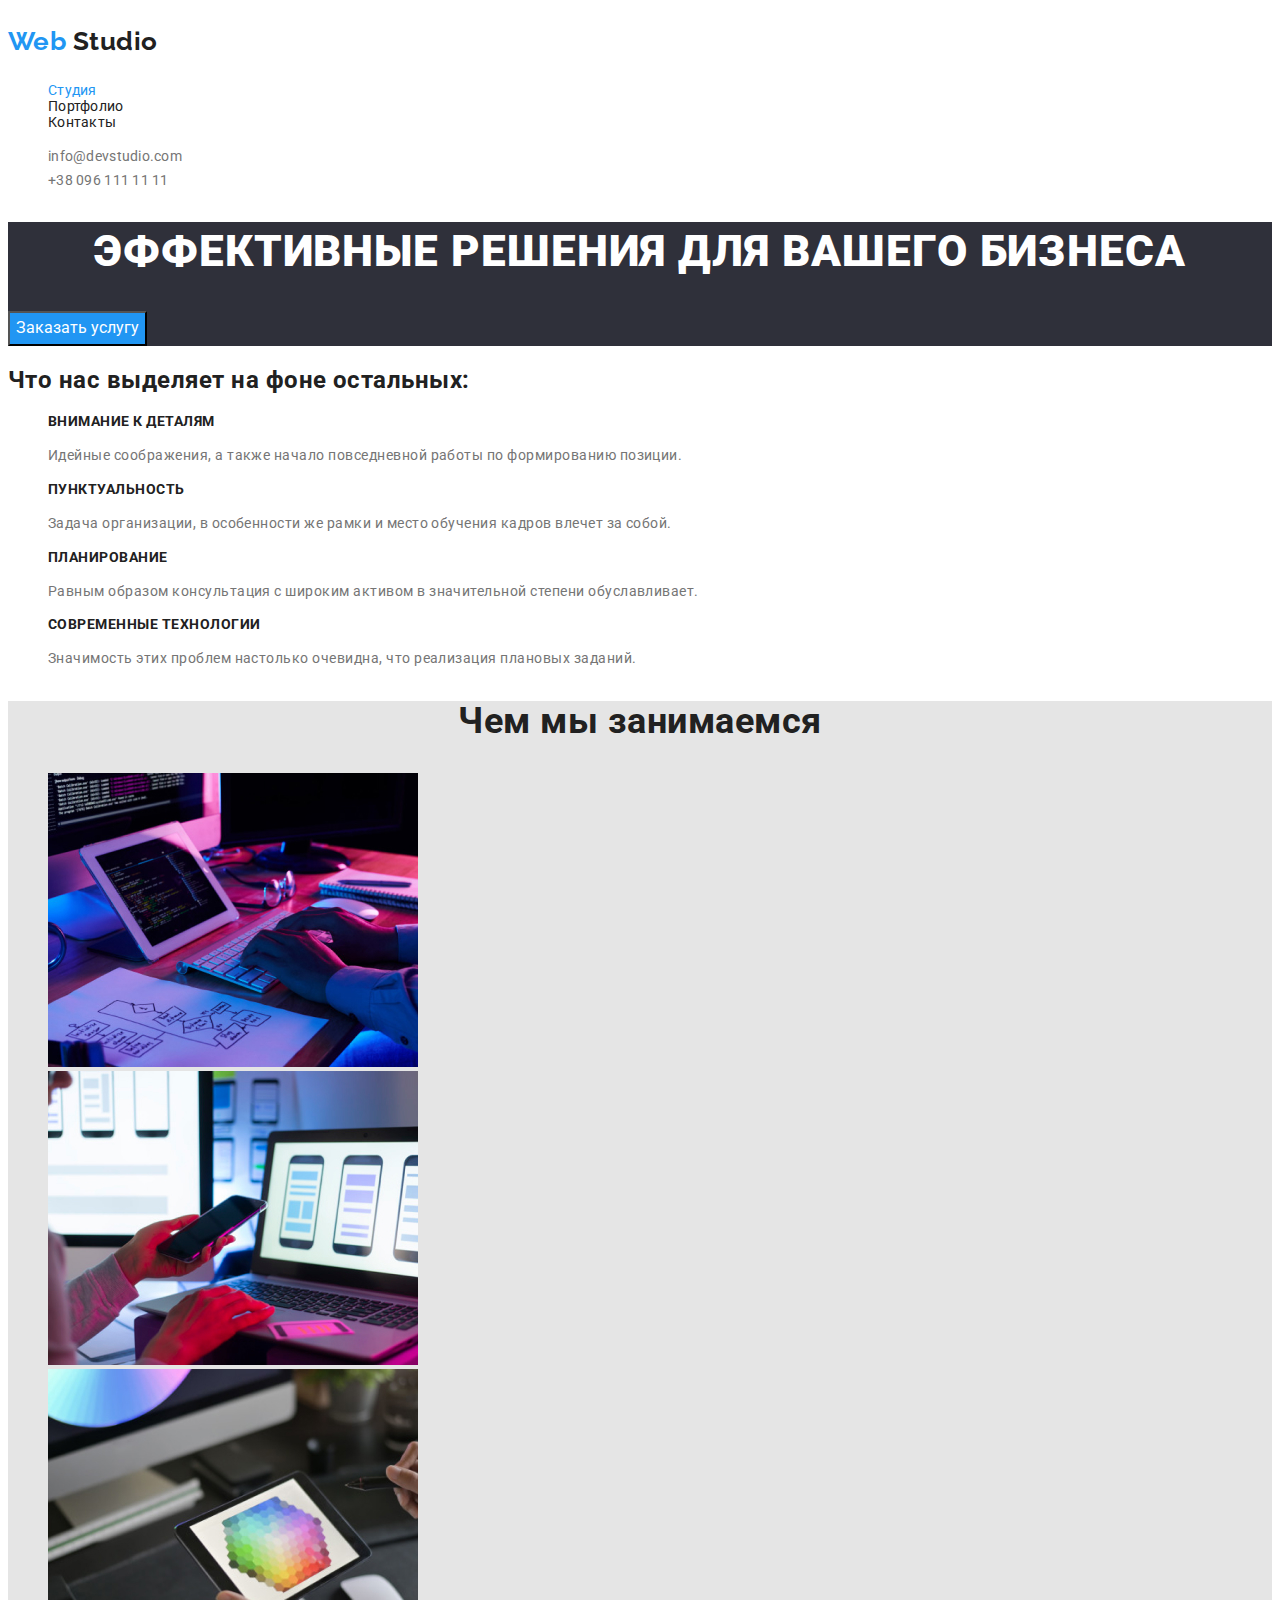
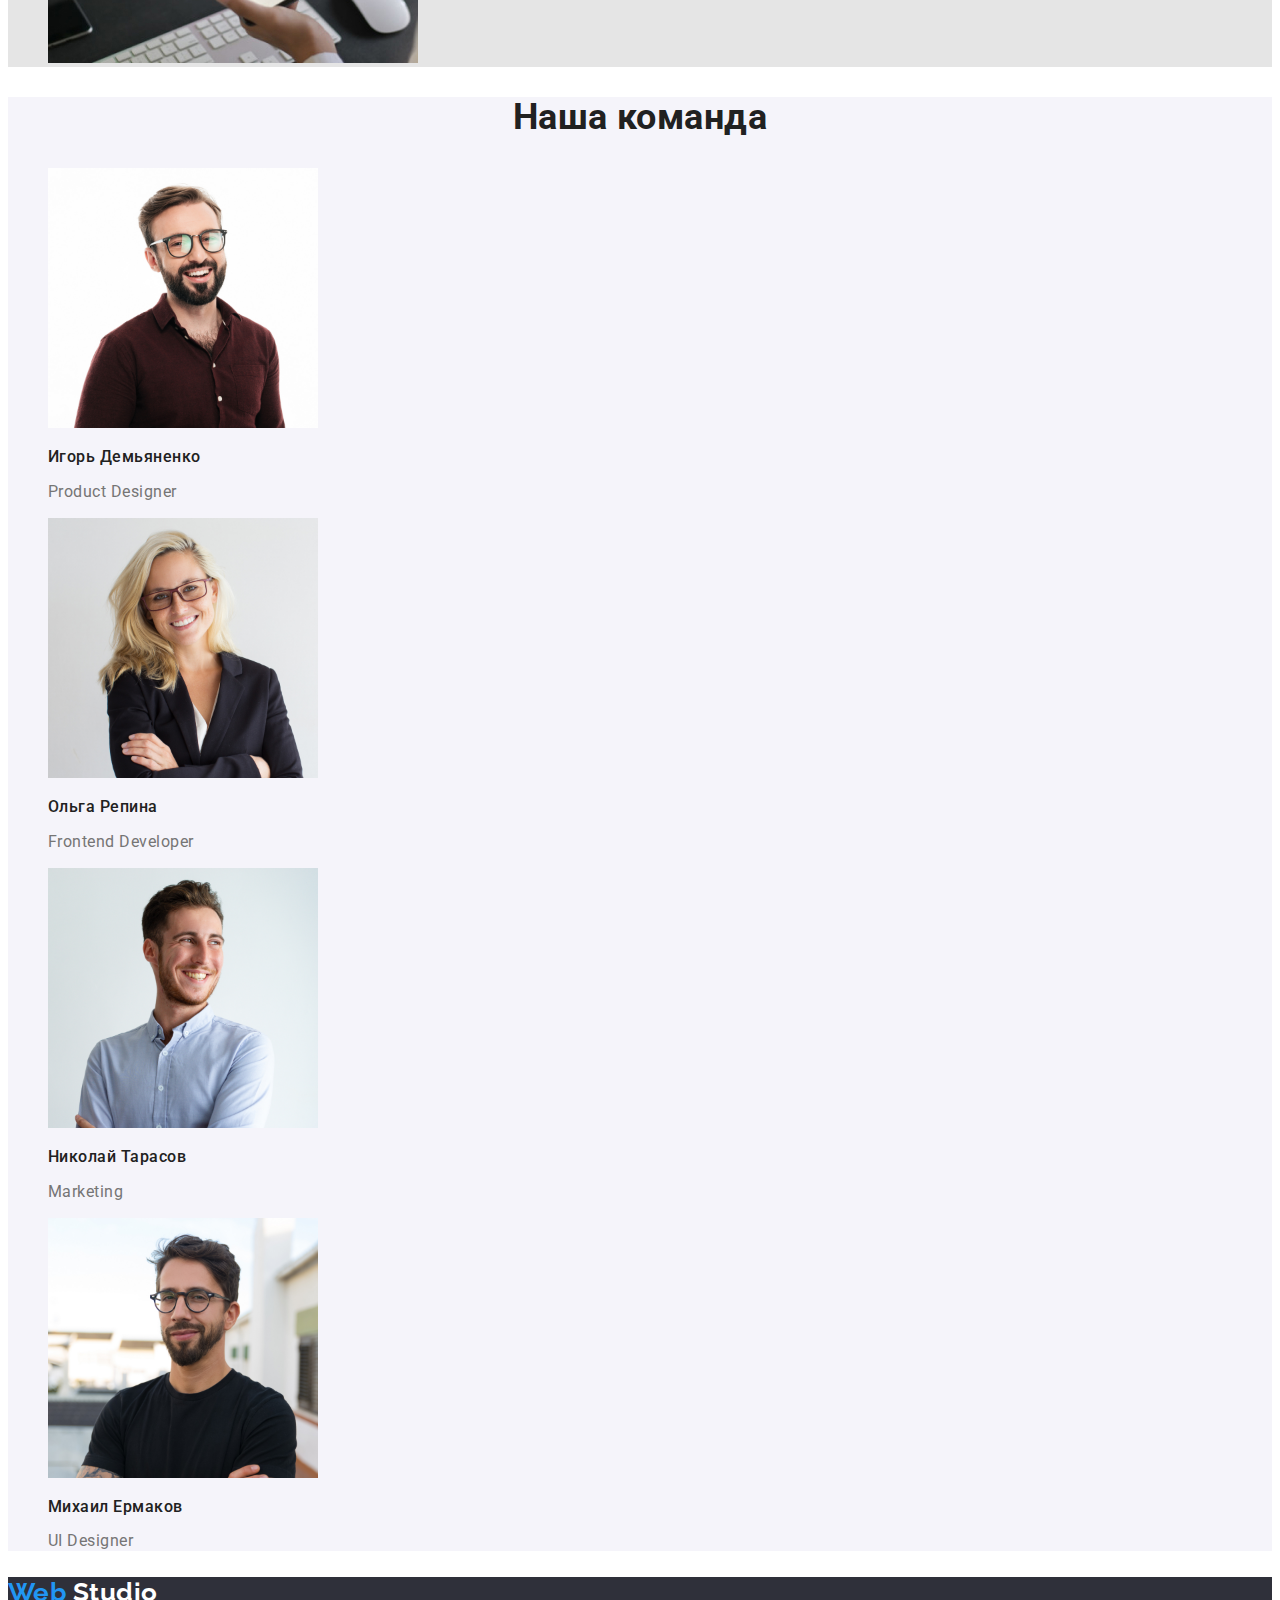
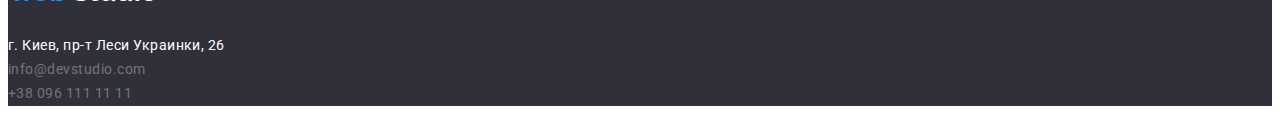
==== index.html @ eb917315 "added HW3" ====
<!DOCTYPE html>
<html lang="ru">

<head>
    <meta charset="UTF-8">
    <meta name="viewport" content="width=device-width, initial-scale=1.0">
    <title>Web-Studio</title>
    <link href="https://fonts.googleapis.com/css2?family=Raleway:wght@700&family=Roboto:wght@400;500;700;900&display=swap" rel="stylesheet">
    <link rel="stylesheet" href="https://cdnjs.cloudflare.com/ajax/libs/modern-normalize/1.0.0/modern-normalize.min.css" integrity="sha512-ISS7cAi1PEhQ8jnbJpJZMd29NlhNj4AWYyLOSp2CE/CsHxTCu+r+t0D2yoJudVrd0/8fTVPUVDzY5Tvli75u/g==" crossorigin="anonymous" />
    <link rel="stylesheet" href="./css/styles.css">
</head>

<body>
    <!--Шапка сайта-->

    <header>
        <nav class="site-nav">
            <a href="/" class="logo">
                <p><span class="blue">Web</span> Studio</p>
            </a>

            <ul class="list pages">
                <li><a href="/" class="link current">Студия</a></li>
                <li><a href="./portfolio.html" class="link">Портфолио</a></li>
                <li><a href="" class="link">Контакты</a></li>
            </ul>
        </nav>
        <ul class="list contacts contacts-head">
            <li>
                <a href="mailto:info@devstudio.com" class="contacts-now">info@devstudio.com</a>
            </li>

            <li>
                <a href="tel:+380961111111" class="contacts-now">+38 096 111 11 11</a>
            </li>
        </ul>

    </header>

    <main>
        <!--Герой-->
        <section class="hero">
            <h1 class="hero-title">Эффективные решения для вашего бизнеса</h1>
            <button type="button" class="hero-button">Заказать услугу</button>

        </section>

        <!--Отличительные особенности-->
        <section class="features">
            <h2 class="features-title">Что нас выделяет на фоне остальных:</h2>
            <ul class="list">
                <li>
                    <h3 class="features-subtitle">Внимание к деталям</h3>
                    <p class="features-description">Идейные соображения, а также начало повседневной работы по формированию позиции.</p>
                </li>

                <li>
                    <h3 class="features-subtitle">Пунктуальность</h3>
                    <p class="features-description">Задача организации, в особенности же рамки и место обучения кадров влечет за собой.</p>
                </li>

                <li>
                    <h3 class="features-subtitle">Планирование</h3>
                    <p class="features-description">Равным образом консультация с широким активом в значительной степени обуславливает.</p>
                </li>

                <li>
                    <h3 class="features-subtitle">Современные технологии</h3>
                    <p class="features-description">Значимость этих проблем настолько очевидна, что реализация плановых заданий.</p>
                </li>
            </ul>
        </section>

        <!-- Чем мы занимаемся -->
        <section class="specialisations">
            <h2 class="specialisations-title">Чем мы занимаемся</h2>
            <ul class="list">
                <li>
                    <img src="./images/specialisation1.jpg" width="370" alt="десктопные приложения">
                </li>

                <li>
                    <img src="./images/specialisation2.jpg" width="370" alt="мобильные приложения">
                </li>

                <li>
                    <img src="./images/specialisation3.jpg" width="370" alt="дизайнерские решения">
                </li>
            </ul>
        </section>

        <!--Наша команда-->
        <section class="team">
            <h2 class="team-title">Наша команда</h2>
            <ul class="list">
                <li>
                    <img src="./images/team1.jpg" width="270" alt="наш дизайнер">
                    <h3 class="team-name">Игорь Демьяненко</h3>
                    <p class="team-prof">Product Designer</p>
                </li>

                <li>
                    <img src="./images/team2.jpg" width="270" alt="наш фронтэнд девелопер">
                    <h3 class="team-name">Ольга Репина</h3>
                    <p class="team-prof">Frontend Developer</p>
                </li>

                <li>
                    <img src="./images/team3.jpg" width="270" alt="наш маркетолог">
                    <h3 class="team-name">Николай Тарасов</h3>
                    <p class="team-prof">Marketing</p>
                </li>

                <li>
                    <img src="./images/team4.jpg" width="270" alt="наш UI дизайнер">
                    <h3 class="team-name">Михаил Ермаков</h3>
                    <p class="team-prof">UI Designer</p>
                </li>
            </ul>
        </section>

    </main>
    <!--Подвал сайта-->
    <footer class="footer">
        <a href="/" class="logo">
            <p><span class="blue">Web</span> <span class="white">Studio</span></p>
        </a>
        <address class="contacts">
            <span class="contacts-address">г. Киев, пр-т Леси Украинки, 26</span><br>
            <a href="mailto:info@devstudio.com" class="contacts-email">info@devstudio.com</a> <br>
            <a href="tel:+380961111111" class="contacts-phone">+38 096 111 11 11</a>
        </address>

    </footer>

</body>

</html>
---- css/styles.css ----
:root {
    --primery-white-color: #ffffff;
    --background-hero: #2F303A;
    --background-team: #F5F4FA;
    --background-specialisations: #E5E5E5;
    --background-footer: #2F303A;
    --background-portfolio: #F5F4FA;
    --blue-color: #2196F3;
    --font-black: #212121;
    --font-grey: #757575;
    --font-white: #FFFFFF;
}

body {
    color: var(--font-black);
    background-color: var(--primery-white-color);
    font-family: Roboto, sans-serif;
    letter-spacing: 0.03em;
}


/* Стили для странички index.html */

.logo {
    color: var(--font-black);
    font-family: Raleway;
    font-weight: 700;
    font-size: 26px;
    line-height: 1.19;
    text-decoration: none;
}

.logo .blue {
    color: var(--blue-color);
}

.logo .white {
    color: var(--font-white);
}

.list {
    list-style: none;
}

.site-nav .link {
    color: var(--font-black);
    text-decoration: none;
}

.site-nav .link.current {
    color: var(--blue-color);
}

.site-nav .link:hover,
.site-nav .link:focus {
    color: var(--blue-color);
}

.pages,
.contacts-head {
    font-size: 14px;
    line-height: 1.14;
    letter-spacing: 0.02em;
}

.contacts .contacts-now {
    color: var(--font-grey);
    text-decoration: none;
}

.contacts .current {
    color: var(--blue-color);
}

.contacts .contacts-now:hover,
.contacts .contacts-now:focus {
    color: var(--blue-color);
}

.hero {
    background-color: var(--background-hero);
    letter-spacing: 0.06em;
}

.hero .hero-title {
    color: var(--font-white);
    font-weight: 900;
    font-size: 44px;
    line-height: 1.36;
    text-align: center;
    text-transform: uppercase;
}


/* ВЕРНУТЬСЯ К КНОПКЕ */

.hero .hero-button {
    color: var(--font-white);
    background-color: var(--blue-color);
    font-family: inherit;
    font-size: 16px;
    line-height: 1.8;
    display: flex;
    align-items: center;
    text-align: center;
    text-decoration: none;
}

.features .features-subtitle {
    color: var(--font-black);
    font-weight: 700;
    font-size: 14px;
    line-height: 1.14;
    text-transform: uppercase;
}

.features .features-description {
    color: var(--font-grey);
    font-weight: 400;
    font-size: 14px;
    line-height: 1.71;
}

.specialisations {
    background-color: var(--background-specialisations);
}

.specialisations .specialisations-title,
.team .team-title {
    color: var(--font-black);
    font-weight: 700;
    font-size: 36px;
    line-height: 1.16;
    text-align: center;
}

.team {
    background-color: var(--background-team);
}

.team .team-name {
    color: var(--font-black);
    font-weight: 500;
    font-size: 16px;
    line-height: 1.18;
}

.team .team-prof {
    color: var(--font-grey);
    font-weight: 400;
    font-size: 16px;
    line-height: 1.18;
}

.footer {
    background-color: var(--background-footer);
}

.contacts {
    font-weight: 400;
    font-size: 14px;
    line-height: 1.7;
    font-style: normal;
}

.contacts .contacts-address {
    color: var(--font-white);
}

.contacts .contacts-email,
.contacts .contacts-phone {
    color: var(--font-grey);
    text-decoration: none;
}


/* Стили для странички portfolio.html */

.buttons .buttons-link {
    color: var(--font-black);
    background-color: var(--background-portfolio);
    font-family: inherit;
}

.buttons .buttons-link:hover,
.buttons .buttons-link:focus {
    color: var(--font-white);
}

.buttons .buttons-link:hover,
.buttons .buttons-link:focus {
    background-color: var(--blue-color);
}

.works .works-subtitle {
    color: var(--font-black);
    font-weight: 700;
    font-size: 18px;
    line-height: 2;
    letter-spacing: 0.06em;
}

.works .works-type {
    color: var(--font-grey);
    font-weight: 400;
    font-size: 16px;
    line-height: 1.8;
}

.works .works-link {
    text-decoration: none;
}
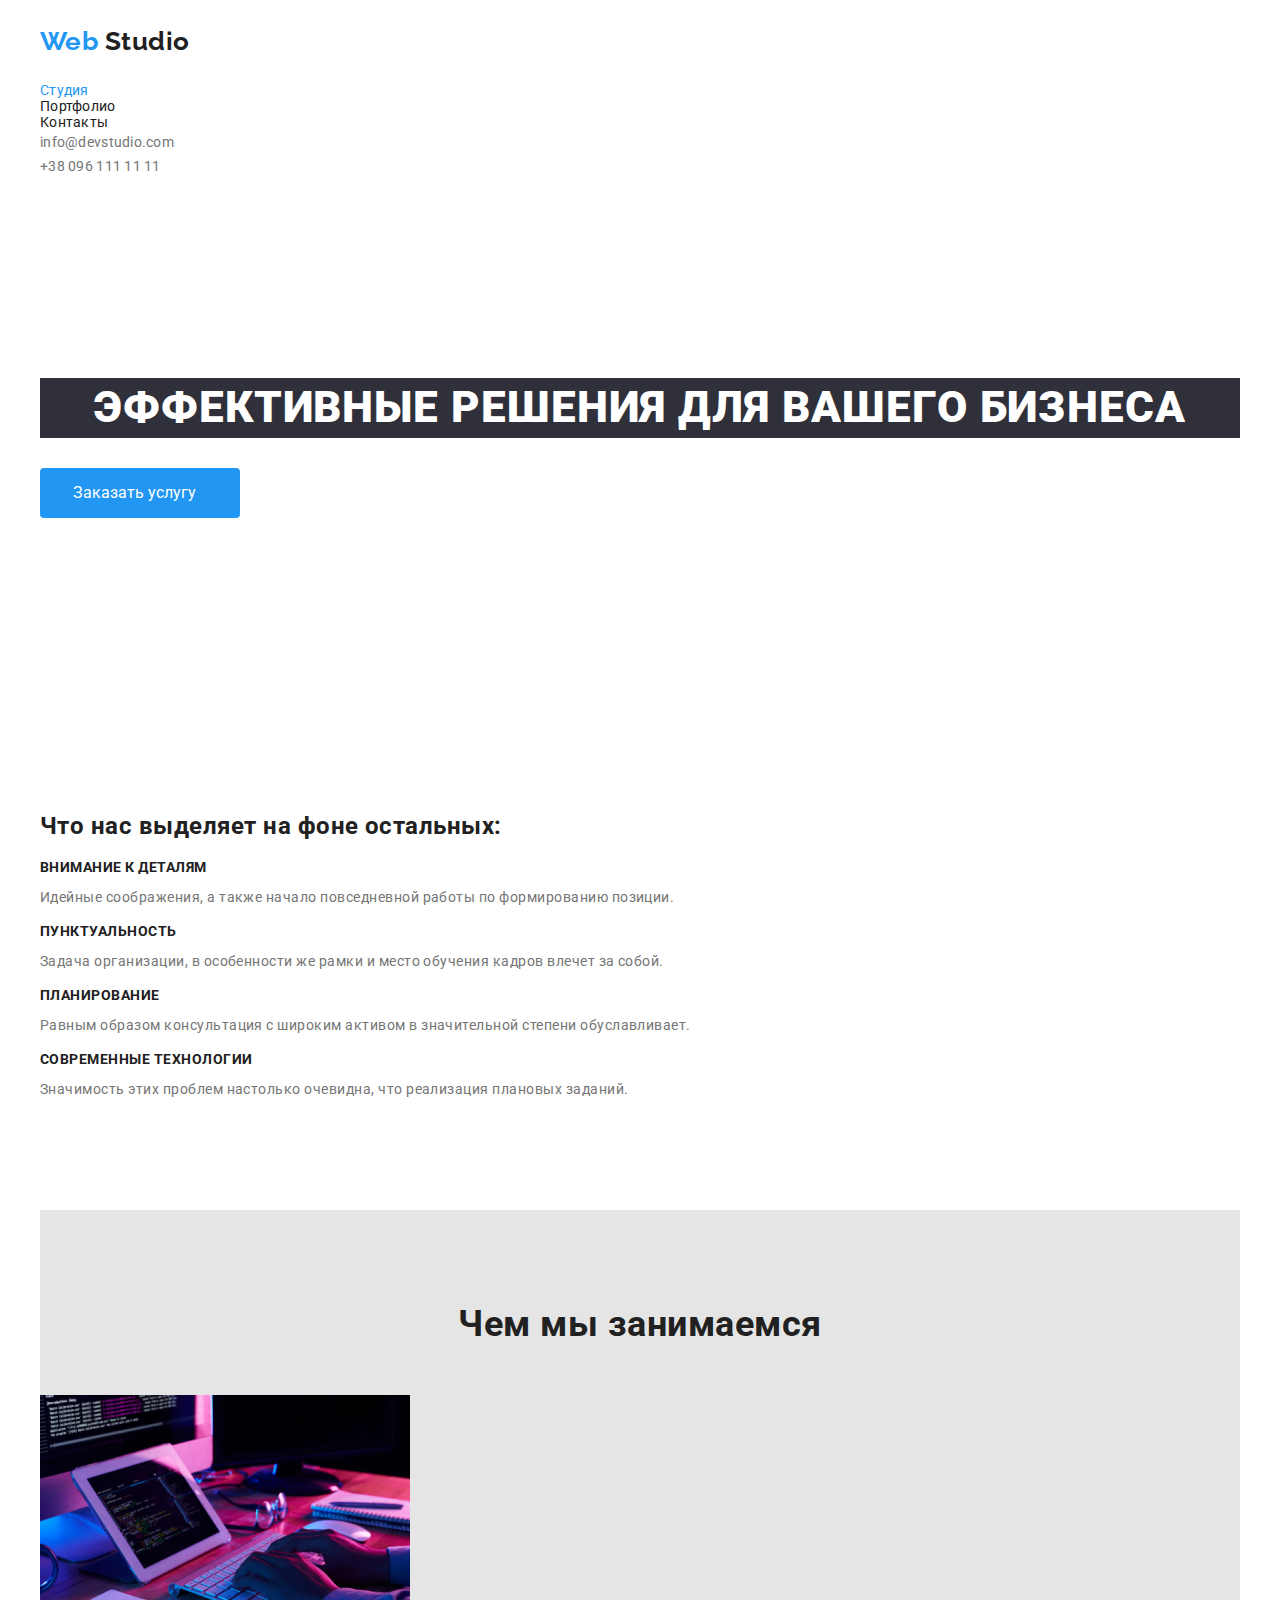
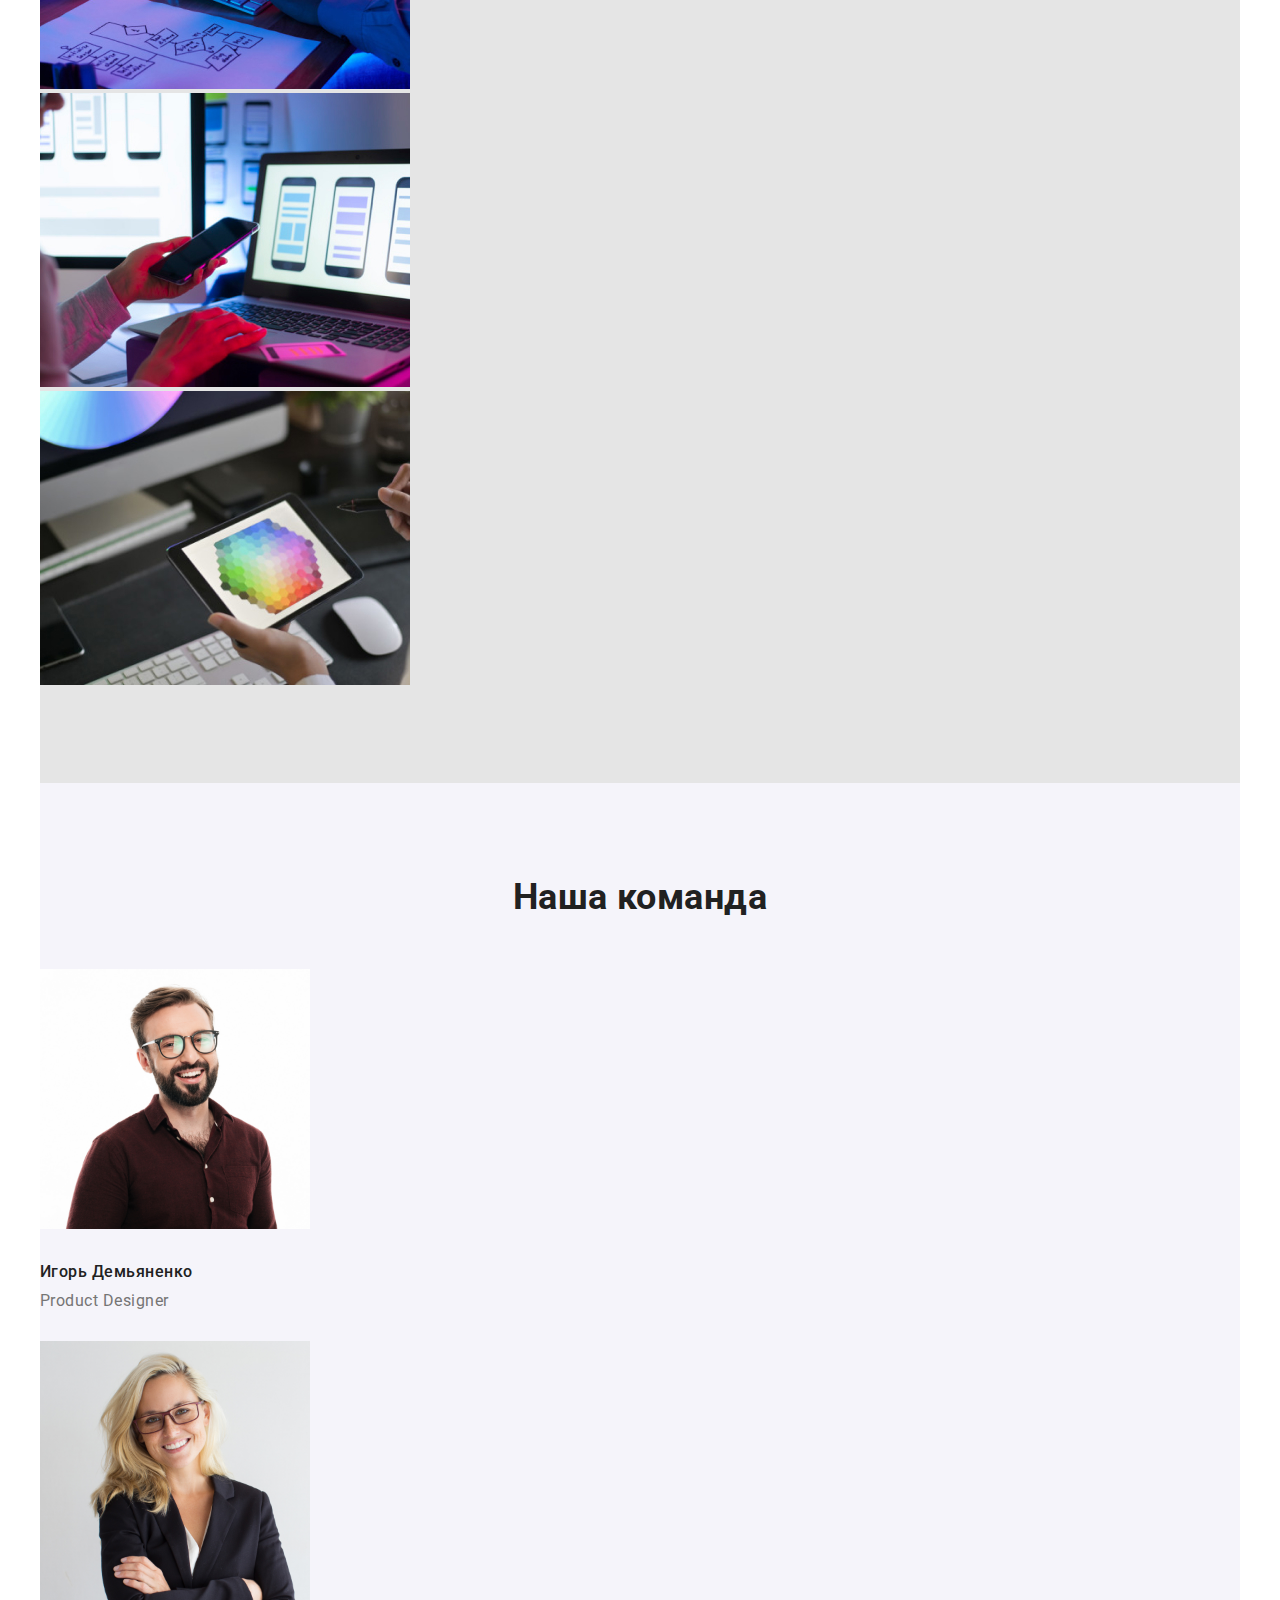
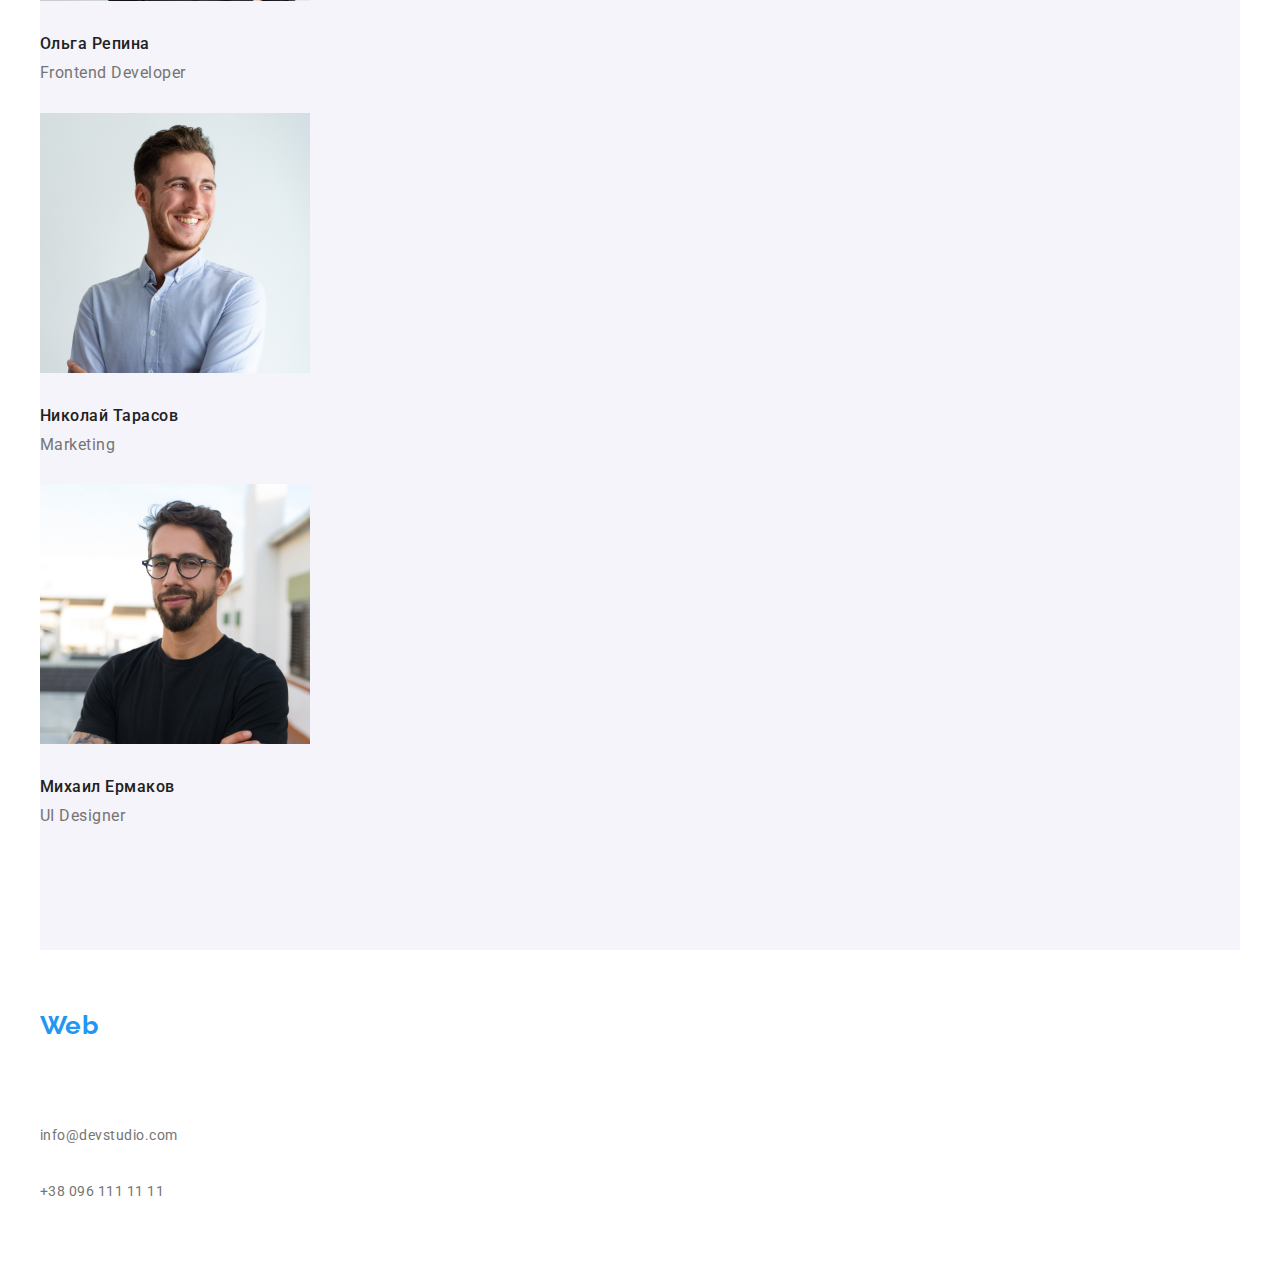
==== commit dbb8a423: "add 3" ====
--- a/index.html
+++ b/index.html
@@ -14,122 +14,141 @@
     <!--Шапка сайта-->
 
     <header>
-        <nav class="site-nav">
-            <a href="/" class="logo">
-                <p><span class="blue">Web</span> Studio</p>
-            </a>
+        <div class="container-width">
+            <nav class="site-nav">
+                <a href="/" class="logo">
+                    <p><span class="blue">Web</span> Studio</p>
+                </a>
 
-            <ul class="list pages">
-                <li><a href="/" class="link current">Студия</a></li>
-                <li><a href="./portfolio.html" class="link">Портфолио</a></li>
-                <li><a href="" class="link">Контакты</a></li>
+                <ul class="list pages">
+                    <li><a href="/" class="link current">Студия</a></li>
+                    <li><a href="./portfolio.html" class="link">Портфолио</a></li>
+                    <li><a href="" class="link">Контакты</a></li>
+                </ul>
+            </nav>
+        </div>
+        <div class="container-width">
+            <ul class="list contacts contacts-head">
+                <li>
+                    <a href="mailto:info@devstudio.com" class="contacts-now">info@devstudio.com</a>
+                </li>
+
+                <li>
+                    <a href="tel:+380961111111" class="contacts-now">+38 096 111 11 11</a>
+                </li>
             </ul>
-        </nav>
-        <ul class="list contacts contacts-head">
-            <li>
-                <a href="mailto:info@devstudio.com" class="contacts-now">info@devstudio.com</a>
-            </li>
-
-            <li>
-                <a href="tel:+380961111111" class="contacts-now">+38 096 111 11 11</a>
-            </li>
-        </ul>
+        </div>
 
     </header>
 
     <main>
         <!--Герой-->
         <section class="hero">
-            <h1 class="hero-title">Эффективные решения для вашего бизнеса</h1>
-            <button type="button" class="hero-button">Заказать услугу</button>
+            <div class="container-width">
+                <h1 class="hero-title">Эффективные решения для вашего бизнеса</h1>
+                <button type="button" class="hero-button">Заказать услугу</button>
+            </div>
 
         </section>
 
         <!--Отличительные особенности-->
+
         <section class="features">
-            <h2 class="features-title">Что нас выделяет на фоне остальных:</h2>
-            <ul class="list">
-                <li>
-                    <h3 class="features-subtitle">Внимание к деталям</h3>
-                    <p class="features-description">Идейные соображения, а также начало повседневной работы по формированию позиции.</p>
-                </li>
+            <div class="container-width features-container">
+                <h2 class="features-title">Что нас выделяет на фоне остальных:</h2>
+                <ul class="list">
+                    <li>
+                        <h3 class="features-subtitle">Внимание к деталям</h3>
+                        <p class="features-description">Идейные соображения, а также начало повседневной работы по формированию позиции.</p>
+                    </li>
 
-                <li>
-                    <h3 class="features-subtitle">Пунктуальность</h3>
-                    <p class="features-description">Задача организации, в особенности же рамки и место обучения кадров влечет за собой.</p>
-                </li>
+                    <li>
+                        <h3 class="features-subtitle">Пунктуальность</h3>
+                        <p class="features-description">Задача организации, в особенности же рамки и место обучения кадров влечет за собой.</p>
+                    </li>
 
-                <li>
-                    <h3 class="features-subtitle">Планирование</h3>
-                    <p class="features-description">Равным образом консультация с широким активом в значительной степени обуславливает.</p>
-                </li>
+                    <li>
+                        <h3 class="features-subtitle">Планирование</h3>
+                        <p class="features-description">Равным образом консультация с широким активом в значительной степени обуславливает.</p>
+                    </li>
 
-                <li>
-                    <h3 class="features-subtitle">Современные технологии</h3>
-                    <p class="features-description">Значимость этих проблем настолько очевидна, что реализация плановых заданий.</p>
-                </li>
-            </ul>
+                    <li>
+                        <h3 class="features-subtitle">Современные технологии</h3>
+                        <p class="features-description">Значимость этих проблем настолько очевидна, что реализация плановых заданий.</p>
+                    </li>
+                </ul>
+            </div>
+
         </section>
 
+
         <!-- Чем мы занимаемся -->
-        <section class="specialisations">
-            <h2 class="specialisations-title">Чем мы занимаемся</h2>
-            <ul class="list">
-                <li>
-                    <img src="./images/specialisation1.jpg" width="370" alt="десктопные приложения">
-                </li>
+        <div class="container-width ">
+            <section class="specialisations">
+                <h2 class="specialisations-title">Чем мы занимаемся</h2>
+                <ul class="list">
+                    <li>
+                        <div class="specialisations-img"><img src="./images/specialisation1.jpg" width="370" alt="десктопные приложения"></div>
+                    </li>
 
-                <li>
-                    <img src="./images/specialisation2.jpg" width="370" alt="мобильные приложения">
-                </li>
+                    <li>
+                        <div class="specialisations-img"><img src="./images/specialisation2.jpg" width="370" alt="мобильные приложения"></div>
+                    </li>
 
-                <li>
-                    <img src="./images/specialisation3.jpg" width="370" alt="дизайнерские решения">
-                </li>
-            </ul>
-        </section>
+                    <li>
+                        <div class="specialisations-img"><img src="./images/specialisation3.jpg" width="370" alt="дизайнерские решения"></div>
+                    </li>
+                </ul>
+            </section>
+        </div>
 
         <!--Наша команда-->
-        <section class="team">
-            <h2 class="team-title">Наша команда</h2>
-            <ul class="list">
-                <li>
-                    <img src="./images/team1.jpg" width="270" alt="наш дизайнер">
-                    <h3 class="team-name">Игорь Демьяненко</h3>
-                    <p class="team-prof">Product Designer</p>
-                </li>
+        <div class="container-width">
+            <section class="team">
+                <h2 class="team-title">Наша команда</h2>
+                <ul class="list">
+                    <li>
+                        <div class="team-img"><img src="./images/team1.jpg" width="270" alt="наш дизайнер"></div>
+                        <h3 class="team-name">Игорь Демьяненко</h3>
+                        <p class="team-prof">Product Designer</p>
+                    </li>
 
-                <li>
-                    <img src="./images/team2.jpg" width="270" alt="наш фронтэнд девелопер">
-                    <h3 class="team-name">Ольга Репина</h3>
-                    <p class="team-prof">Frontend Developer</p>
-                </li>
+                    <li>
+                        <div class="team-img"><img src="./images/team2.jpg" width="270" alt="наш фронтэнд девелопер"></div>
+                        <h3 class="team-name">Ольга Репина</h3>
+                        <p class="team-prof">Frontend Developer</p>
+                    </li>
 
-                <li>
-                    <img src="./images/team3.jpg" width="270" alt="наш маркетолог">
-                    <h3 class="team-name">Николай Тарасов</h3>
-                    <p class="team-prof">Marketing</p>
-                </li>
+                    <li>
+                        <div class="team-img"><img src="./images/team3.jpg" width="270" alt="наш маркетолог"></div>
+                        <h3 class="team-name">Николай Тарасов</h3>
+                        <p class="team-prof">Marketing</p>
+                    </li>
 
-                <li>
-                    <img src="./images/team4.jpg" width="270" alt="наш UI дизайнер">
-                    <h3 class="team-name">Михаил Ермаков</h3>
-                    <p class="team-prof">UI Designer</p>
-                </li>
-            </ul>
-        </section>
+                    <li>
+                        <div class="team-img"><img src="./images/team4.jpg" width="270" alt="наш UI дизайнер"></div>
+                        <h3 class="team-name">Михаил Ермаков</h3>
+                        <p class="team-prof">UI Designer</p>
+                    </li>
+                </ul>
+            </section>
+        </div>
 
     </main>
     <!--Подвал сайта-->
-    <footer class="footer">
-        <a href="/" class="logo">
-            <p><span class="blue">Web</span> <span class="white">Studio</span></p>
-        </a>
-        <address class="contacts">
-            <span class="contacts-address">г. Киев, пр-т Леси Украинки, 26</span><br>
-            <a href="mailto:info@devstudio.com" class="contacts-email">info@devstudio.com</a> <br>
-            <a href="tel:+380961111111" class="contacts-phone">+38 096 111 11 11</a>
-        </address>
+    <footer>
+        <div class="container-width">
+            <div class="footer-logo">
+                <a href="/" class="logo">
+                    <p><span class="blue">Web</span> <span class="white">Studio</span></p>
+                </a>
+            </div>
+            <address class="contacts">
+                <div class="contacts-city"><span class="contacts-address">г. Киев, пр-т Леси Украинки, 26</span></div><br>
+                <div class="footer-email"><a href="mailto:info@devstudio.com" class="contacts-email">info@devstudio.com</a></div> <br>
+                <div class="footer-phone"><a href="tel:+380961111111" class="contacts-phone">+38 096 111 11 11</a></div>
+            </address>
+        </div>
 
     </footer>
 
--- a/css/styles.css
+++ b/css/styles.css
@@ -21,6 +21,19 @@
 
 /* Стили для странички index.html */
 
+.container {
+    margin: 0 auto;
+    width: 1600px;
+    padding-left: 20px;
+    padding-right: 20px;
+}
+
+.container-width {
+    margin-left: auto;
+    margin-right: auto;
+    width: 1200px;
+}
+
 .logo {
     color: var(--font-black);
     font-family: Raleway;
@@ -40,6 +53,8 @@
 
 .list {
     list-style: none;
+    margin: 0;
+    padding: 0;
 }
 
 .site-nav .link {
@@ -78,23 +93,30 @@
 }
 
 .hero {
-    background-color: var(--background-hero);
     letter-spacing: 0.06em;
+    text-align: center;
+    padding-top: 200px;
+    padding-bottom: 200px;
 }
 
 .hero .hero-title {
+    margin-top: 0;
+    margin-bottom: 30px;
     color: var(--font-white);
     font-weight: 900;
     font-size: 44px;
     line-height: 1.36;
-    text-align: center;
     text-transform: uppercase;
+    background-color: var(--background-hero);
 }
 
 
 /* ВЕРНУТЬСЯ К КНОПКЕ */
 
 .hero .hero-button {
+    display: inline-block;
+    border-radius: 4px;
+    padding: 10px 32px;
     color: var(--font-white);
     background-color: var(--blue-color);
     font-family: inherit;
@@ -104,6 +126,18 @@
     align-items: center;
     text-align: center;
     text-decoration: none;
+    border: 1px solid transparent;
+    width: 200px;
+    height: 50px;
+}
+
+.features-container {
+    padding-top: 94px;
+    padding-bottom: 94px;
+}
+
+.features-title {
+    margin-top: 0;
 }
 
 .features .features-subtitle {
@@ -112,6 +146,8 @@
     font-size: 14px;
     line-height: 1.14;
     text-transform: uppercase;
+    margin-bottom: 10px;
+    margin-top: 0;
 }
 
 .features .features-description {
@@ -119,10 +155,28 @@
     font-weight: 400;
     font-size: 14px;
     line-height: 1.71;
+    /* margin-bottom: 94px; */
+    margin-top: 0;
 }
 
 .specialisations {
     background-color: var(--background-specialisations);
+    padding-top: 94px;
+    padding-bottom: 94px;
+}
+
+.specialisations-img {
+    /* margin-bottom: 94px; */
+}
+
+.specialisations-title {
+    margin-top: 0;
+    margin-bottom: 50px;
+}
+
+.team .team-title {
+    margin-top: 0px;
+    margin-bottom: 50px;
 }
 
 .specialisations .specialisations-title,
@@ -134,8 +188,14 @@
     text-align: center;
 }
 
+.team-img {
+    margin-bottom: 30px;
+}
+
 .team {
     background-color: var(--background-team);
+    padding-top: 94px;
+    padding-bottom: 94px;
 }
 
 .team .team-name {
@@ -143,6 +203,8 @@
     font-weight: 500;
     font-size: 16px;
     line-height: 1.18;
+    margin-top: 0;
+    margin-bottom: 10px;
 }
 
 .team .team-prof {
@@ -150,10 +212,17 @@
     font-weight: 400;
     font-size: 16px;
     line-height: 1.18;
+    margin-top: 0;
+    margin-bottom: 30px;
 }
 
 .footer {
     background-color: var(--background-footer);
+}
+
+.footer-logo {
+    margin-top: 60px;
+    margin-bottom: 20px;
 }
 
 .contacts {
@@ -163,6 +232,21 @@
     font-style: normal;
 }
 
+.contacts-city {
+    margin-top: 0;
+    margin-bottom: 9px;
+}
+
+.footer-email {
+    margin-top: 0;
+    margin-bottom: 9px;
+}
+
+.footer-phone {
+    margin-top: 0;
+    padding-bottom: 60px;
+}
+
 .contacts .contacts-address {
     color: var(--font-white);
 }
@@ -175,6 +259,18 @@
 
 
 /* Стили для странички portfolio.html */
+
+.buttons {
+    padding-top: 94px;
+    padding-bottom: 50px;
+    min-width: 84px;
+    text-decoration: none;
+    font-family: inherit;
+    font-weight: 500;
+    font-size: 16px;
+    line-height: 1.625;
+    border-radius: 4px;
+}
 
 .buttons .buttons-link {
     color: var(--font-black);
@@ -190,6 +286,26 @@
 .buttons .buttons-link:hover,
 .buttons .buttons-link:focus {
     background-color: var(--blue-color);
+}
+
+.buttons .first-button,
+.buttons .second-button,
+.buttons .third-button,
+.buttons .fourth-button,
+.buttons .fifth-button {
+    display: inline-block;
+    padding: 6px 22px;
+    text-decoration: none;
+    font-family: inherit;
+    border-radius: 4px;
+}
+
+.works .works-title {
+    margin-top: 0;
+}
+
+.works-link .container-works {
+    margin-bottom: 20px;
 }
 
 .works .works-subtitle {
@@ -198,6 +314,8 @@
     font-size: 18px;
     line-height: 2;
     letter-spacing: 0.06em;
+    margin-top: 0;
+    margin-bottom: 4px;
 }
 
 .works .works-type {
@@ -205,6 +323,8 @@
     font-weight: 400;
     font-size: 16px;
     line-height: 1.8;
+    margin-top: 0;
+    margin-bottom: 20px;
 }
 
 .works .works-link {
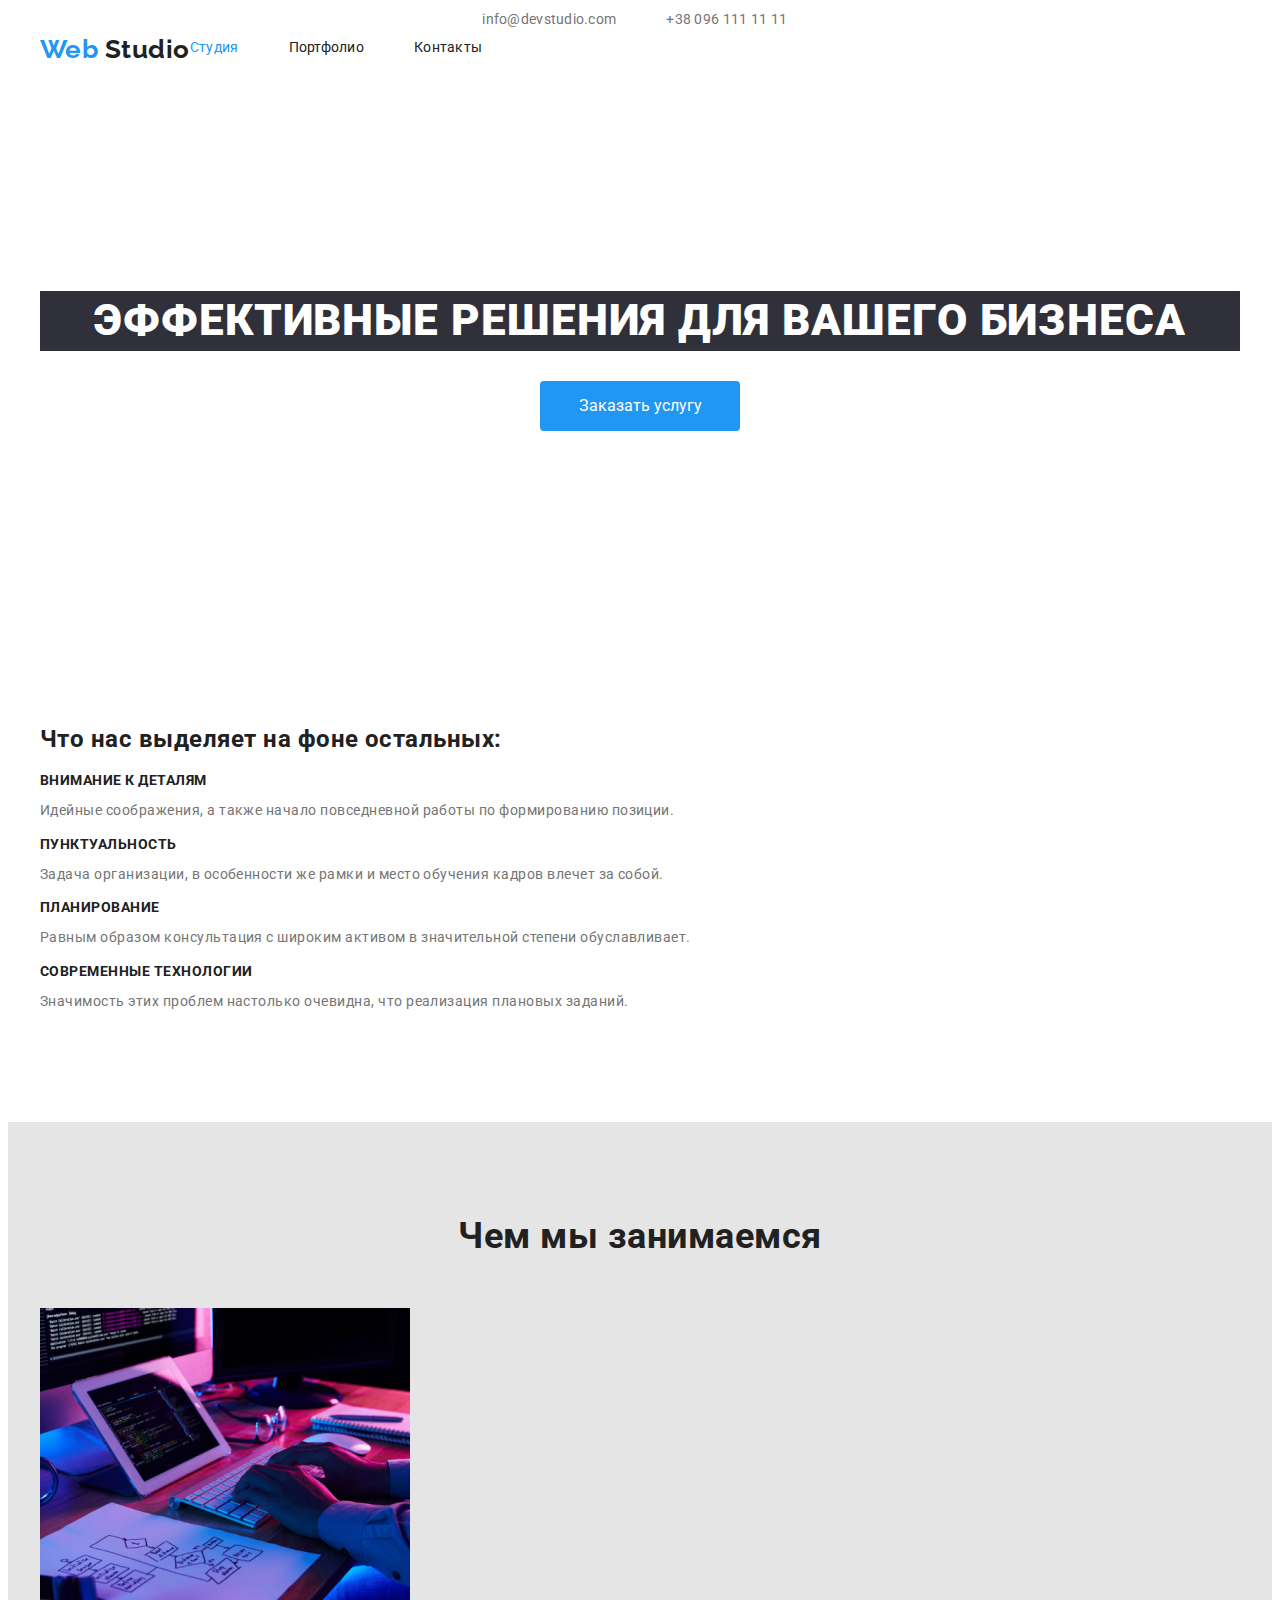
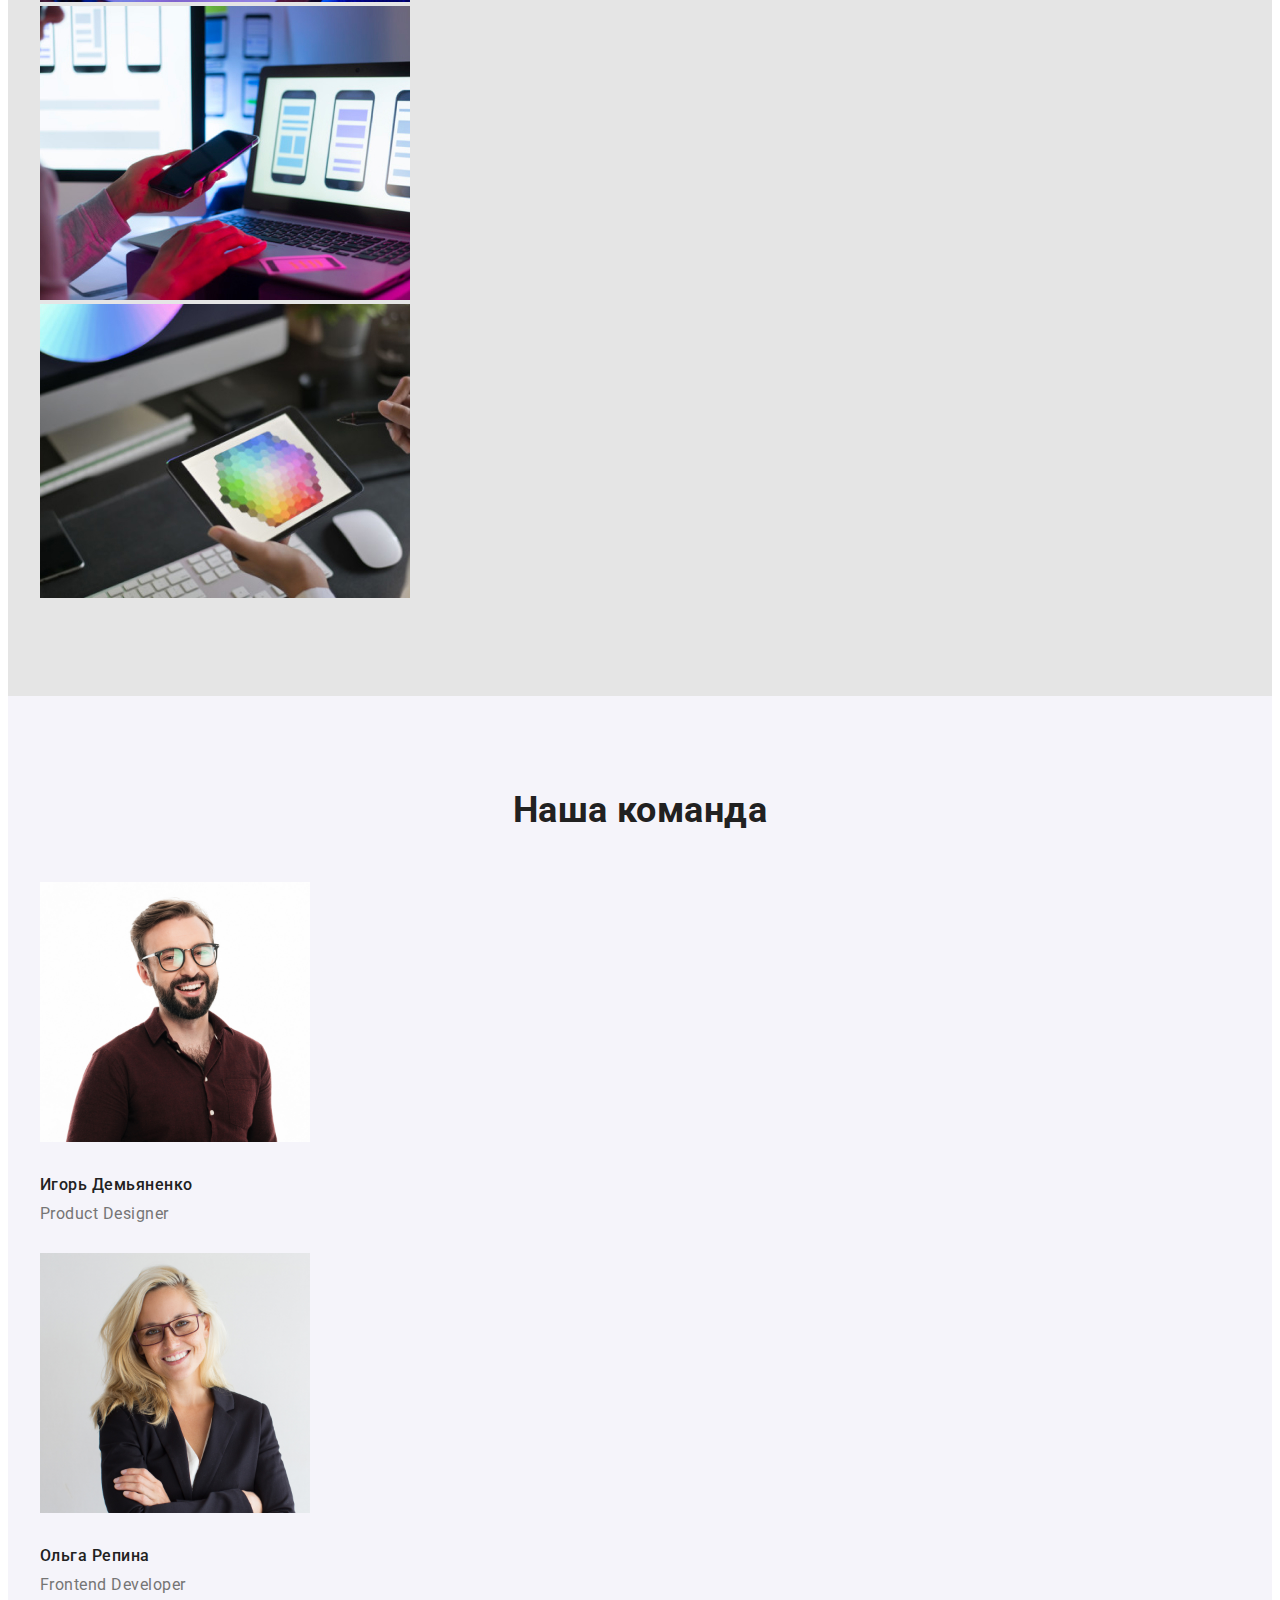
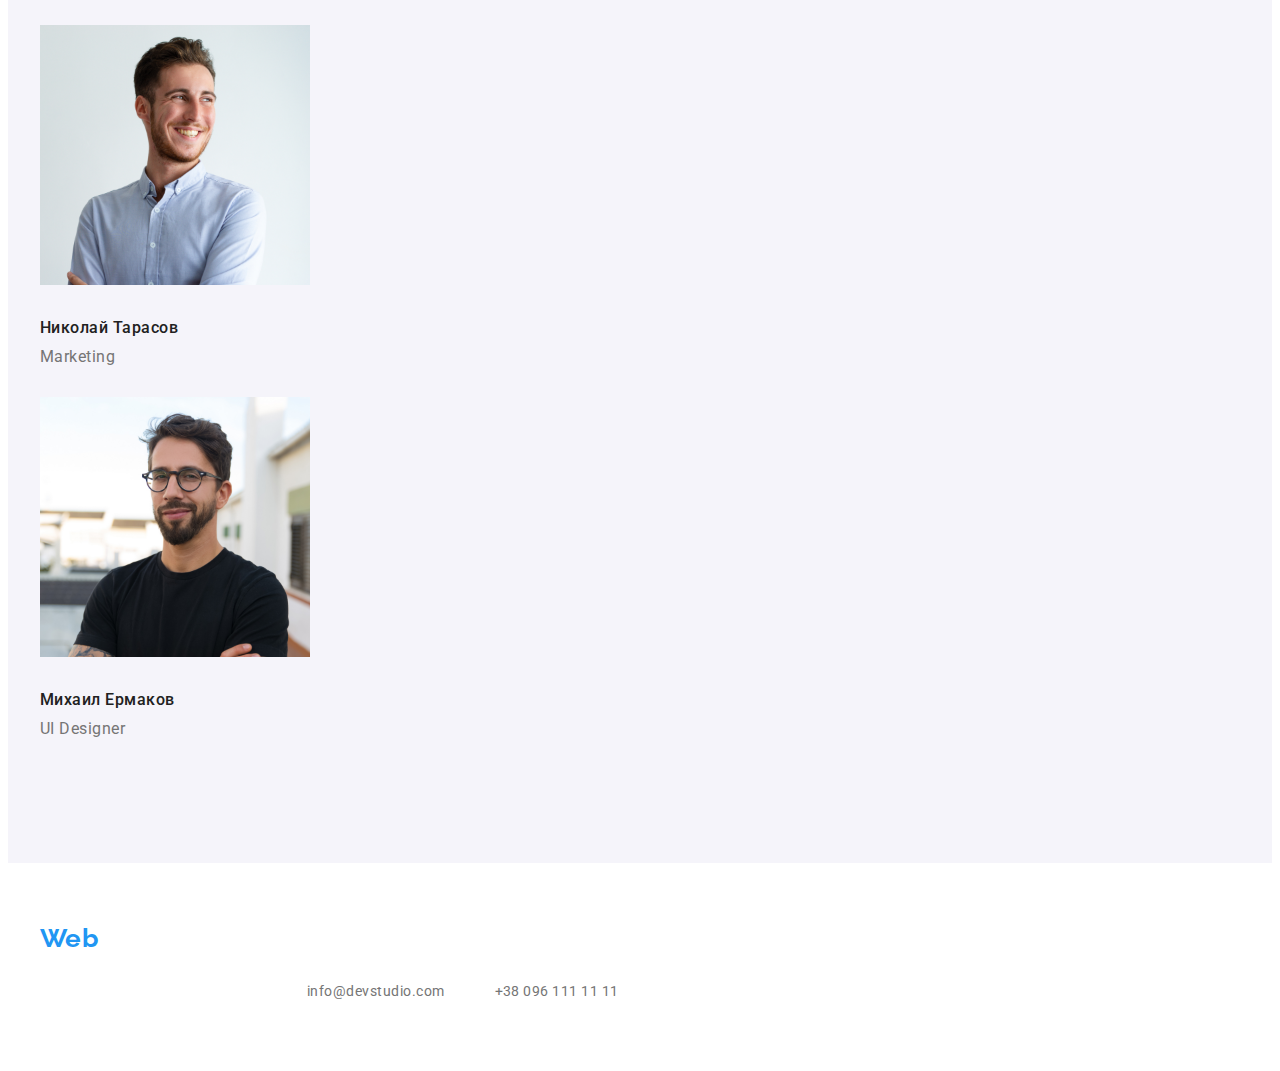
==== commit 4daecc03: "add" ====
--- a/index.html
+++ b/index.html
@@ -14,37 +14,39 @@
     <!--Шапка сайта-->
 
     <header>
-        <div class="container-width">
-            <nav class="site-nav">
+
+        <div class="container flexin">
+            <nav class="site-nav flexin">
                 <a href="/" class="logo">
                     <p><span class="blue">Web</span> Studio</p>
                 </a>
 
                 <ul class="list pages">
-                    <li><a href="/" class="link current">Студия</a></li>
-                    <li><a href="./portfolio.html" class="link">Портфолио</a></li>
-                    <li><a href="" class="link">Контакты</a></li>
+                    <li class="pages-item"><a href="/" class="link current">Студия</a></li>
+                    <li class="pages-item"><a href="./portfolio.html" class="link">Портфолио</a></li>
+                    <li class="pages-item"><a href="" class="link">Контакты</a></li>
                 </ul>
             </nav>
-        </div>
-        <div class="container-width">
+
+
             <ul class="list contacts contacts-head">
-                <li>
+                <li class="pages-item">
                     <a href="mailto:info@devstudio.com" class="contacts-now">info@devstudio.com</a>
                 </li>
 
-                <li>
+                <li class="pages-item">
                     <a href="tel:+380961111111" class="contacts-now">+38 096 111 11 11</a>
                 </li>
             </ul>
         </div>
+
 
     </header>
 
     <main>
         <!--Герой-->
         <section class="hero">
-            <div class="container-width">
+            <div class="container">
                 <h1 class="hero-title">Эффективные решения для вашего бизнеса</h1>
                 <button type="button" class="hero-button">Заказать услугу</button>
             </div>
@@ -54,7 +56,7 @@
         <!--Отличительные особенности-->
 
         <section class="features">
-            <div class="container-width features-container">
+            <div class="container features-container">
                 <h2 class="features-title">Что нас выделяет на фоне остальных:</h2>
                 <ul class="list">
                     <li>
@@ -78,13 +80,13 @@
                     </li>
                 </ul>
             </div>
-
         </section>
 
 
         <!-- Чем мы занимаемся -->
-        <div class="container-width ">
-            <section class="specialisations">
+
+        <section class="specialisations">
+            <div class="container">
                 <h2 class="specialisations-title">Чем мы занимаемся</h2>
                 <ul class="list">
                     <li>
@@ -99,12 +101,14 @@
                         <div class="specialisations-img"><img src="./images/specialisation3.jpg" width="370" alt="дизайнерские решения"></div>
                     </li>
                 </ul>
-            </section>
-        </div>
+            </div>
+        </section>
+
 
         <!--Наша команда-->
-        <div class="container-width">
-            <section class="team">
+
+        <section class="team">
+            <div class="container">
                 <h2 class="team-title">Наша команда</h2>
                 <ul class="list">
                     <li>
@@ -131,25 +135,25 @@
                         <p class="team-prof">UI Designer</p>
                     </li>
                 </ul>
-            </section>
-        </div>
+            </div>
+        </section>
+    </main>
 
-    </main>
     <!--Подвал сайта-->
+
     <footer>
-        <div class="container-width">
+        <div class="container">
             <div class="footer-logo">
                 <a href="/" class="logo">
                     <p><span class="blue">Web</span> <span class="white">Studio</span></p>
                 </a>
             </div>
             <address class="contacts">
-                <div class="contacts-city"><span class="contacts-address">г. Киев, пр-т Леси Украинки, 26</span></div><br>
-                <div class="footer-email"><a href="mailto:info@devstudio.com" class="contacts-email">info@devstudio.com</a></div> <br>
-                <div class="footer-phone"><a href="tel:+380961111111" class="contacts-phone">+38 096 111 11 11</a></div>
+                <div class="contacts-city pages-item"><span class="contacts-address">г. Киев, пр-т Леси Украинки, 26</span></div><br>
+                <div class="footer-email pages-item"><a href="mailto:info@devstudio.com" class="contacts-email">info@devstudio.com</a></div> <br>
+                <div class="footer-phone pages-item"><a href="tel:+380961111111" class="contacts-phone">+38 096 111 11 11</a></div>
             </address>
         </div>
-
     </footer>
 
 </body>
--- a/css/styles.css
+++ b/css/styles.css
@@ -21,14 +21,19 @@
 
 /* Стили для странички index.html */
 
-.container {
+.flexin {
+    display: flex;
+}
+
+
+/* .container {
     margin: 0 auto;
-    width: 1600px;
     padding-left: 20px;
     padding-right: 20px;
-}
-
-.container-width {
+    width: 1600px;
+} */
+
+.container {
     margin-left: auto;
     margin-right: auto;
     width: 1200px;
@@ -52,12 +57,23 @@
 }
 
 .list {
-    list-style: none;
     margin: 0;
     padding: 0;
+    list-style: none;
+}
+
+.pages {
+    display: flex;
+}
+
+.pages .pages-item:not(:last-child) {
+    margin-right: 50px;
 }
 
 .site-nav .link {
+    display: block;
+    padding-top: 32px;
+    padding-bottom: 32px;
     color: var(--font-black);
     text-decoration: none;
 }
@@ -78,6 +94,14 @@
     letter-spacing: 0.02em;
 }
 
+.contacts {
+    display: flex;
+}
+
+.contacts .pages-item:not(:last-child) {
+    margin-right: 50px;
+}
+
 .contacts .contacts-now {
     color: var(--font-grey);
     text-decoration: none;
@@ -93,10 +117,10 @@
 }
 
 .hero {
-    letter-spacing: 0.06em;
-    text-align: center;
     padding-top: 200px;
     padding-bottom: 200px;
+    text-align: center;
+    letter-spacing: 0.06em;
 }
 
 .hero .hero-title {
@@ -110,21 +134,18 @@
     background-color: var(--background-hero);
 }
 
-
-/* ВЕРНУТЬСЯ К КНОПКЕ */
-
 .hero .hero-button {
+    display: flex;
     display: inline-block;
+    padding: 10px 32px;
+    align-items: center;
+    text-align: center;
     border-radius: 4px;
-    padding: 10px 32px;
     color: var(--font-white);
     background-color: var(--blue-color);
     font-family: inherit;
     font-size: 16px;
     line-height: 1.8;
-    display: flex;
-    align-items: center;
-    text-align: center;
     text-decoration: none;
     border: 1px solid transparent;
     width: 200px;
@@ -141,28 +162,27 @@
 }
 
 .features .features-subtitle {
+    margin-bottom: 10px;
+    margin-top: 0;
     color: var(--font-black);
     font-weight: 700;
     font-size: 14px;
     line-height: 1.14;
     text-transform: uppercase;
-    margin-bottom: 10px;
-    margin-top: 0;
 }
 
 .features .features-description {
+    margin-top: 0;
     color: var(--font-grey);
     font-weight: 400;
     font-size: 14px;
     line-height: 1.71;
-    /* margin-bottom: 94px; */
-    margin-top: 0;
 }
 
 .specialisations {
-    background-color: var(--background-specialisations);
     padding-top: 94px;
     padding-bottom: 94px;
+    background-color: var(--background-specialisations);
 }
 
 .specialisations-img {
@@ -193,27 +213,27 @@
 }
 
 .team {
-    background-color: var(--background-team);
     padding-top: 94px;
     padding-bottom: 94px;
+    background-color: var(--background-team);
 }
 
 .team .team-name {
+    margin-top: 0;
+    margin-bottom: 10px;
     color: var(--font-black);
     font-weight: 500;
     font-size: 16px;
     line-height: 1.18;
-    margin-top: 0;
-    margin-bottom: 10px;
 }
 
 .team .team-prof {
-    color: var(--font-grey);
+    margin-top: 0;
+    margin-bottom: 30px;
     font-weight: 400;
     font-size: 16px;
     line-height: 1.18;
-    margin-top: 0;
-    margin-bottom: 30px;
+    color: var(--font-grey);
 }
 
 .footer {
@@ -262,7 +282,7 @@
 
 .buttons {
     padding-top: 94px;
-    padding-bottom: 50px;
+    padding-bottom: 94px;
     min-width: 84px;
     text-decoration: none;
     font-family: inherit;
@@ -309,22 +329,22 @@
 }
 
 .works .works-subtitle {
+    margin-top: 0;
+    margin-bottom: 4px;
     color: var(--font-black);
     font-weight: 700;
     font-size: 18px;
     line-height: 2;
     letter-spacing: 0.06em;
-    margin-top: 0;
-    margin-bottom: 4px;
 }
 
 .works .works-type {
+    margin-top: 0;
+    margin-bottom: 20px;
     color: var(--font-grey);
     font-weight: 400;
     font-size: 16px;
     line-height: 1.8;
-    margin-top: 0;
-    margin-bottom: 20px;
 }
 
 .works .works-link {
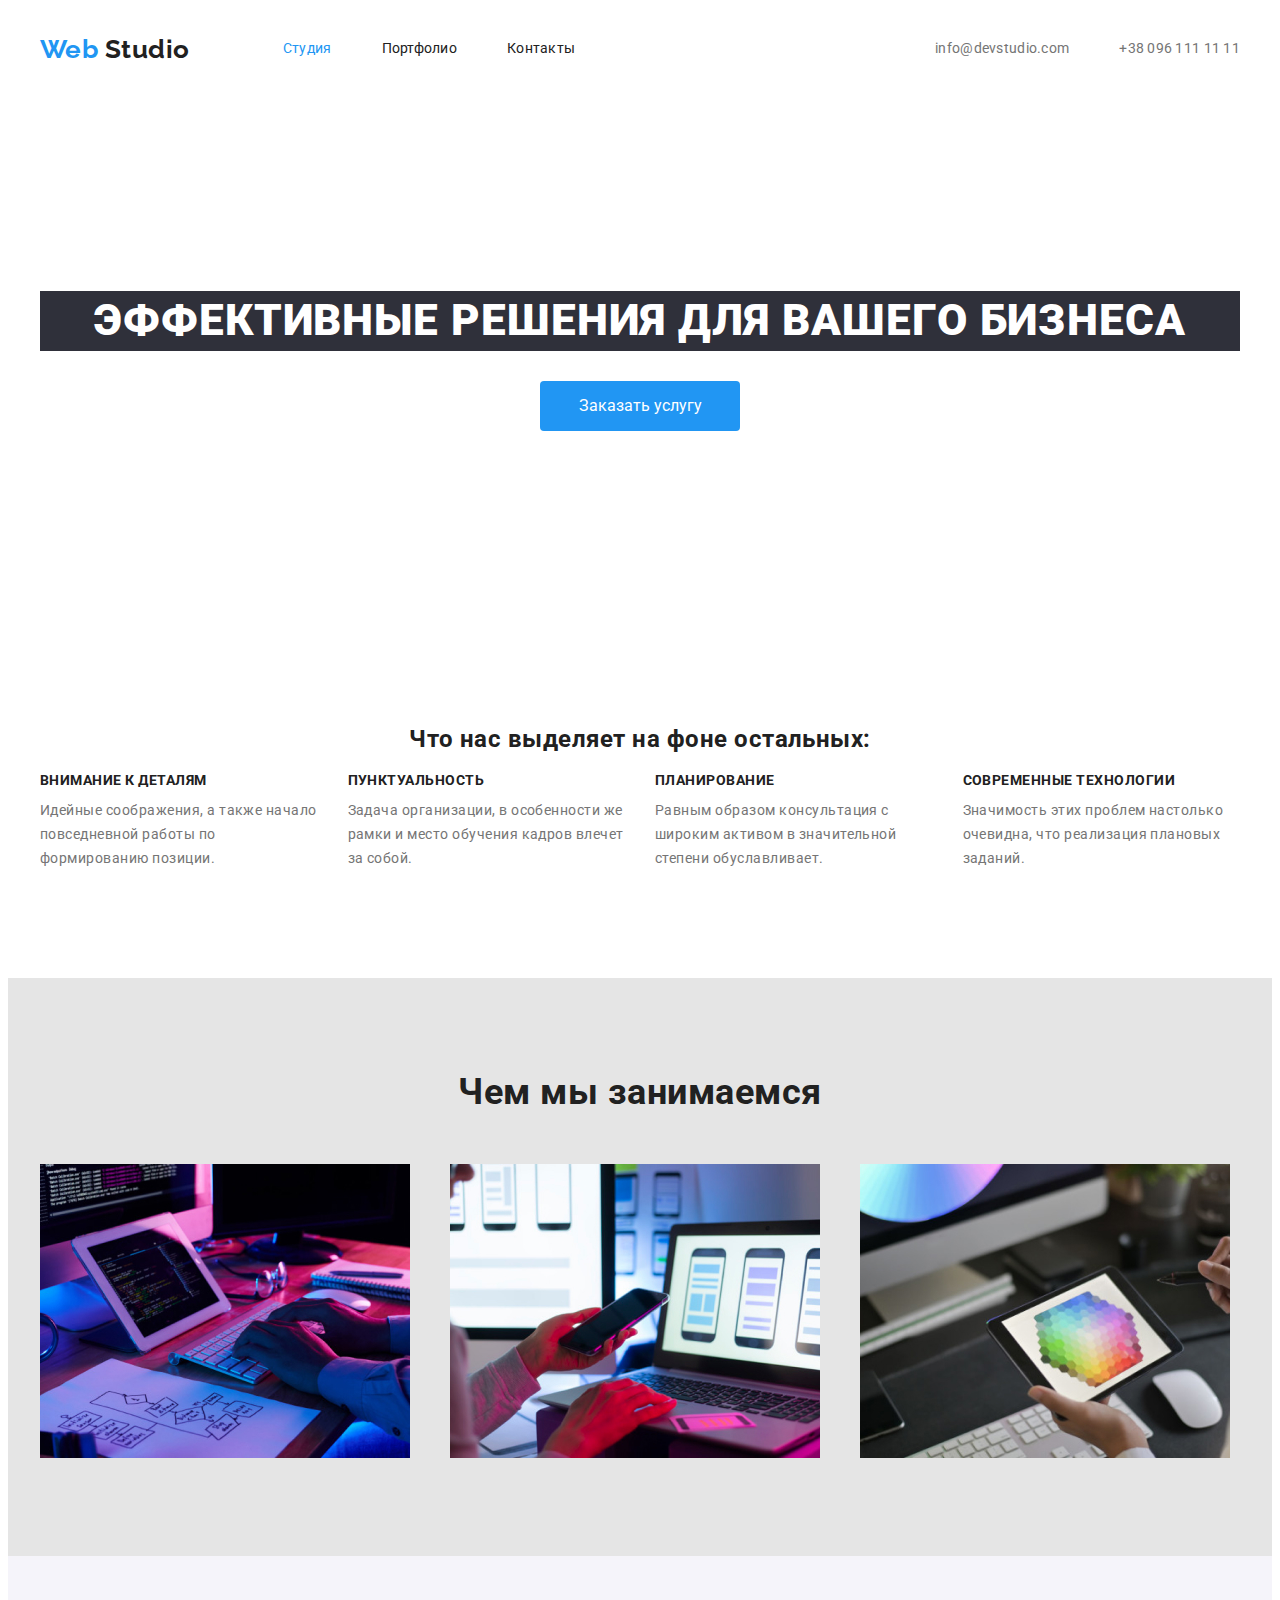
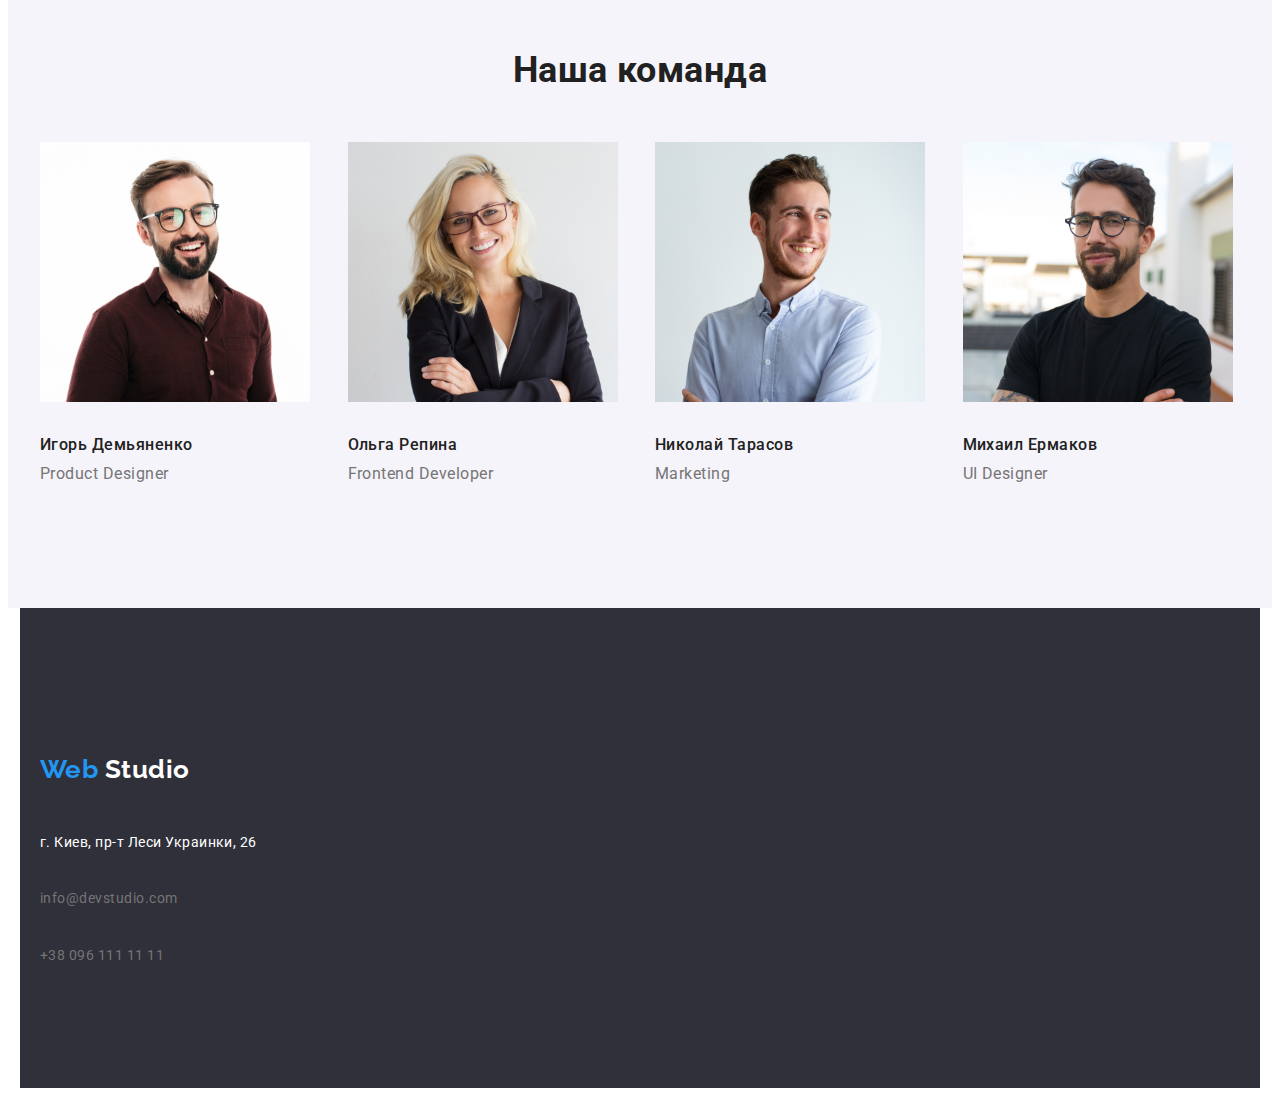
==== commit adac710b: "add HW3" ====
--- a/index.html
+++ b/index.html
@@ -29,7 +29,7 @@
             </nav>
 
 
-            <ul class="list contacts contacts-head">
+            <ul class="list contacts-first contacts-head">
                 <li class="pages-item">
                     <a href="mailto:info@devstudio.com" class="contacts-now">info@devstudio.com</a>
                 </li>
@@ -56,25 +56,25 @@
         <!--Отличительные особенности-->
 
         <section class="features">
-            <div class="container features-container">
+            <div class="container ">
                 <h2 class="features-title">Что нас выделяет на фоне остальных:</h2>
-                <ul class="list">
-                    <li>
+                <ul class="list features-container">
+                    <li class="features-card">
                         <h3 class="features-subtitle">Внимание к деталям</h3>
                         <p class="features-description">Идейные соображения, а также начало повседневной работы по формированию позиции.</p>
                     </li>
 
-                    <li>
+                    <li class="features-card">
                         <h3 class="features-subtitle">Пунктуальность</h3>
                         <p class="features-description">Задача организации, в особенности же рамки и место обучения кадров влечет за собой.</p>
                     </li>
 
-                    <li>
+                    <li class="features-card">
                         <h3 class="features-subtitle">Планирование</h3>
                         <p class="features-description">Равным образом консультация с широким активом в значительной степени обуславливает.</p>
                     </li>
 
-                    <li>
+                    <li class="features-card">
                         <h3 class="features-subtitle">Современные технологии</h3>
                         <p class="features-description">Значимость этих проблем настолько очевидна, что реализация плановых заданий.</p>
                     </li>
@@ -88,17 +88,17 @@
         <section class="specialisations">
             <div class="container">
                 <h2 class="specialisations-title">Чем мы занимаемся</h2>
-                <ul class="list">
-                    <li>
-                        <div class="specialisations-img"><img src="./images/specialisation1.jpg" width="370" alt="десктопные приложения"></div>
+                <ul class="list specialisations-container">
+                    <li class="specialisations-img">
+                        <div><img src="./images/specialisation1.jpg" width="370" alt="десктопные приложения"></div>
                     </li>
 
-                    <li>
-                        <div class="specialisations-img"><img src="./images/specialisation2.jpg" width="370" alt="мобильные приложения"></div>
+                    <li class="specialisations-img">
+                        <div><img src="./images/specialisation2.jpg" width="370" alt="мобильные приложения"></div>
                     </li>
 
-                    <li>
-                        <div class="specialisations-img"><img src="./images/specialisation3.jpg" width="370" alt="дизайнерские решения"></div>
+                    <li class="specialisations-img">
+                        <div><img src="./images/specialisation3.jpg" width="370" alt="дизайнерские решения"></div>
                     </li>
                 </ul>
             </div>
@@ -110,26 +110,26 @@
         <section class="team">
             <div class="container">
                 <h2 class="team-title">Наша команда</h2>
-                <ul class="list">
-                    <li>
+                <ul class="list team-list">
+                    <li class="team-card">
                         <div class="team-img"><img src="./images/team1.jpg" width="270" alt="наш дизайнер"></div>
                         <h3 class="team-name">Игорь Демьяненко</h3>
                         <p class="team-prof">Product Designer</p>
                     </li>
 
-                    <li>
+                    <li class="team-card">
                         <div class="team-img"><img src="./images/team2.jpg" width="270" alt="наш фронтэнд девелопер"></div>
                         <h3 class="team-name">Ольга Репина</h3>
                         <p class="team-prof">Frontend Developer</p>
                     </li>
 
-                    <li>
+                    <li class="team-card">
                         <div class="team-img"><img src="./images/team3.jpg" width="270" alt="наш маркетолог"></div>
                         <h3 class="team-name">Николай Тарасов</h3>
                         <p class="team-prof">Marketing</p>
                     </li>
 
-                    <li>
+                    <li class="team-card">
                         <div class="team-img"><img src="./images/team4.jpg" width="270" alt="наш UI дизайнер"></div>
                         <h3 class="team-name">Михаил Ермаков</h3>
                         <p class="team-prof">UI Designer</p>
@@ -142,16 +142,16 @@
     <!--Подвал сайта-->
 
     <footer>
-        <div class="container">
+        <div class="container contacts-footer">
             <div class="footer-logo">
                 <a href="/" class="logo">
                     <p><span class="blue">Web</span> <span class="white">Studio</span></p>
                 </a>
             </div>
             <address class="contacts">
-                <div class="contacts-city pages-item"><span class="contacts-address">г. Киев, пр-т Леси Украинки, 26</span></div><br>
-                <div class="footer-email pages-item"><a href="mailto:info@devstudio.com" class="contacts-email">info@devstudio.com</a></div> <br>
-                <div class="footer-phone pages-item"><a href="tel:+380961111111" class="contacts-phone">+38 096 111 11 11</a></div>
+                <div class="contacts-city"><span class="contacts-address">г. Киев, пр-т Леси Украинки, 26</span></div><br>
+                <div class="footer-email"><a href="mailto:info@devstudio.com" class="contacts-email">info@devstudio.com</a></div> <br>
+                <div class="footer-phone"><a href="tel:+380961111111" class="contacts-phone">+38 096 111 11 11</a></div>
             </address>
         </div>
     </footer>
--- a/css/styles.css
+++ b/css/styles.css
@@ -19,24 +19,29 @@
 }
 
 
-/* Стили для странички index.html */
+/*========== Стили для странички index.html ==========*/
+
+
+/* Утилиты */
+
+.list {
+    margin: 0;
+    padding: 0;
+    list-style: none;
+}
 
 .flexin {
     display: flex;
-}
-
-
-/* .container {
-    margin: 0 auto;
-    padding-left: 20px;
-    padding-right: 20px;
-    width: 1600px;
-} */
+    align-items: center;
+    justify-content: space-around;
+}
 
 .container {
     margin-left: auto;
     margin-right: auto;
     width: 1200px;
+    padding-left: 20px;
+    padding-right: 20px;
 }
 
 .logo {
@@ -56,14 +61,9 @@
     color: var(--font-white);
 }
 
-.list {
-    margin: 0;
-    padding: 0;
-    list-style: none;
-}
-
 .pages {
     display: flex;
+    margin-left: 93px;
 }
 
 .pages .pages-item:not(:last-child) {
@@ -94,25 +94,26 @@
     letter-spacing: 0.02em;
 }
 
-.contacts {
-    display: flex;
-}
-
-.contacts .pages-item:not(:last-child) {
+.contacts-first {
+    display: flex;
+    margin-left: auto;
+}
+
+.contacts-first .pages-item:not(:last-child) {
     margin-right: 50px;
 }
 
-.contacts .contacts-now {
+.contacts-first .contacts-now {
     color: var(--font-grey);
     text-decoration: none;
 }
 
-.contacts .current {
+.contacts-first .current {
     color: var(--blue-color);
 }
 
-.contacts .contacts-now:hover,
-.contacts .contacts-now:focus {
+.contacts-first .contacts-now:hover,
+.contacts-first .contacts-now:focus {
     color: var(--blue-color);
 }
 
@@ -146,19 +147,37 @@
     font-family: inherit;
     font-size: 16px;
     line-height: 1.8;
-    text-decoration: none;
+    /* text-decoration: none; */
     border: 1px solid transparent;
     width: 200px;
     height: 50px;
 }
 
-.features-container {
+.features {
     padding-top: 94px;
     padding-bottom: 94px;
 }
 
+.features-container {
+    display: flex;
+}
+
+.features-card:not(:last-child) {
+    margin-right: 30px;
+}
+
+.features-card {
+    width: calc((100% - 90px) / 4);
+}
+
+
+/* .card {
+    justify-content: space-between;
+} */
+
 .features-title {
     margin-top: 0;
+    text-align: center;
 }
 
 .features .features-subtitle {
@@ -185,13 +204,31 @@
     background-color: var(--background-specialisations);
 }
 
-.specialisations-img {
-    /* margin-bottom: 94px; */
+.specialisations-container {
+    display: flex;
+}
+
+.specialisations-img:not(:last-child) {
+    width: calc((100% - 60px) / 3);
+    margin-right: 30px;
 }
 
 .specialisations-title {
     margin-top: 0;
     margin-bottom: 50px;
+    text-align: center;
+}
+
+.team-card {
+    width: calc((100% - 90px) / 4);
+}
+
+.team-card:not(:last-child) {
+    margin-right: 30px;
+}
+
+.team-list {
+    display: flex;
 }
 
 .team .team-title {
@@ -236,8 +273,15 @@
     color: var(--font-grey);
 }
 
-.footer {
+
+/* Стили для footer */
+
+.contacts-footer {
     background-color: var(--background-footer);
+    padding-top: 60px;
+    padding-bottom: 60px;
+    display: flex;
+    flex-direction: column;
 }
 
 .footer-logo {
@@ -252,11 +296,7 @@
     font-style: normal;
 }
 
-.contacts-city {
-    margin-top: 0;
-    margin-bottom: 9px;
-}
-
+.contacts-city,
 .footer-email {
     margin-top: 0;
     margin-bottom: 9px;
@@ -278,46 +318,102 @@
 }
 
 
-/* Стили для странички portfolio.html */
-
-.buttons {
+/*======== Стили для странички portfolio.html =========*/
+
+
+/* Кнопки */
+
+.buttons-list {
+    display: flex;
+    margin-top: 0;
+    margin-left: auto;
+    justify-content: center;
+}
+
+
+/* устанавляваем margin всем, кроме последней */
+
+
+/* Устанавливаем marginßright всем кнопкам, кроме последней */
+
+.buttons-list .button-item:not(:last-child) {
+    margin-right: 8px;
+}
+
+.buttons-title,
+.works-title {
+    margin-top: 0;
+    margin-bottom: 50px;
+    text-align: center;
+}
+
+.filter-block {
     padding-top: 94px;
-    padding-bottom: 94px;
-    min-width: 84px;
-    text-decoration: none;
+    padding-bottom: 50px;
+    text-decoration: none;
+}
+
+.filter-block .buttons-link {
+    color: var(--font-black);
+    background-color: var(--background-portfolio);
+    font-family: inherit;
+    padding: 6px 22px;
     font-family: inherit;
     font-weight: 500;
     font-size: 16px;
     line-height: 1.625;
     border-radius: 4px;
-}
-
-.buttons .buttons-link {
-    color: var(--font-black);
-    background-color: var(--background-portfolio);
-    font-family: inherit;
-}
-
-.buttons .buttons-link:hover,
-.buttons .buttons-link:focus {
+    margin-top: 0;
+    margin-bottom: 50px;
+}
+
+.filter-block .buttons-link:hover,
+.filter-block .buttons-link:focus {
     color: var(--font-white);
 }
 
-.buttons .buttons-link:hover,
-.buttons .buttons-link:focus {
+.filter-block .buttons-link:hover,
+.filter-block .buttons-link:focus {
     background-color: var(--blue-color);
 }
 
-.buttons .first-button,
-.buttons .second-button,
-.buttons .third-button,
-.buttons .fourth-button,
-.buttons .fifth-button {
+.filter-block .button-item {
     display: inline-block;
-    padding: 6px 22px;
-    text-decoration: none;
-    font-family: inherit;
-    border-radius: 4px;
+    text-decoration: none;
+}
+
+
+/* Стили для портфолио */
+
+.works-card {
+    display: flex;
+    flex-wrap: wrap;
+    margin-bottom: 30px;
+}
+
+.works-card-elem {
+    width: calc((100% - 60px) / 3);
+}
+
+
+/* Каждый третий элемент без margin */
+
+.works-card-elem:nth-child(3n) {
+    margin-right: 0;
+}
+
+
+/* Три последних элемента с margin-bottom */
+
+.works-card-elem:nth-last-child(-n + 3) {
+    margin-bottom: 94px;
+}
+
+
+/* Все кроме 3,6,9 имеют margin справа */
+
+.works-card-elem:not(:nth-child(3n)) {
+    margin-right: 30px;
 }
 
 .works .works-title {
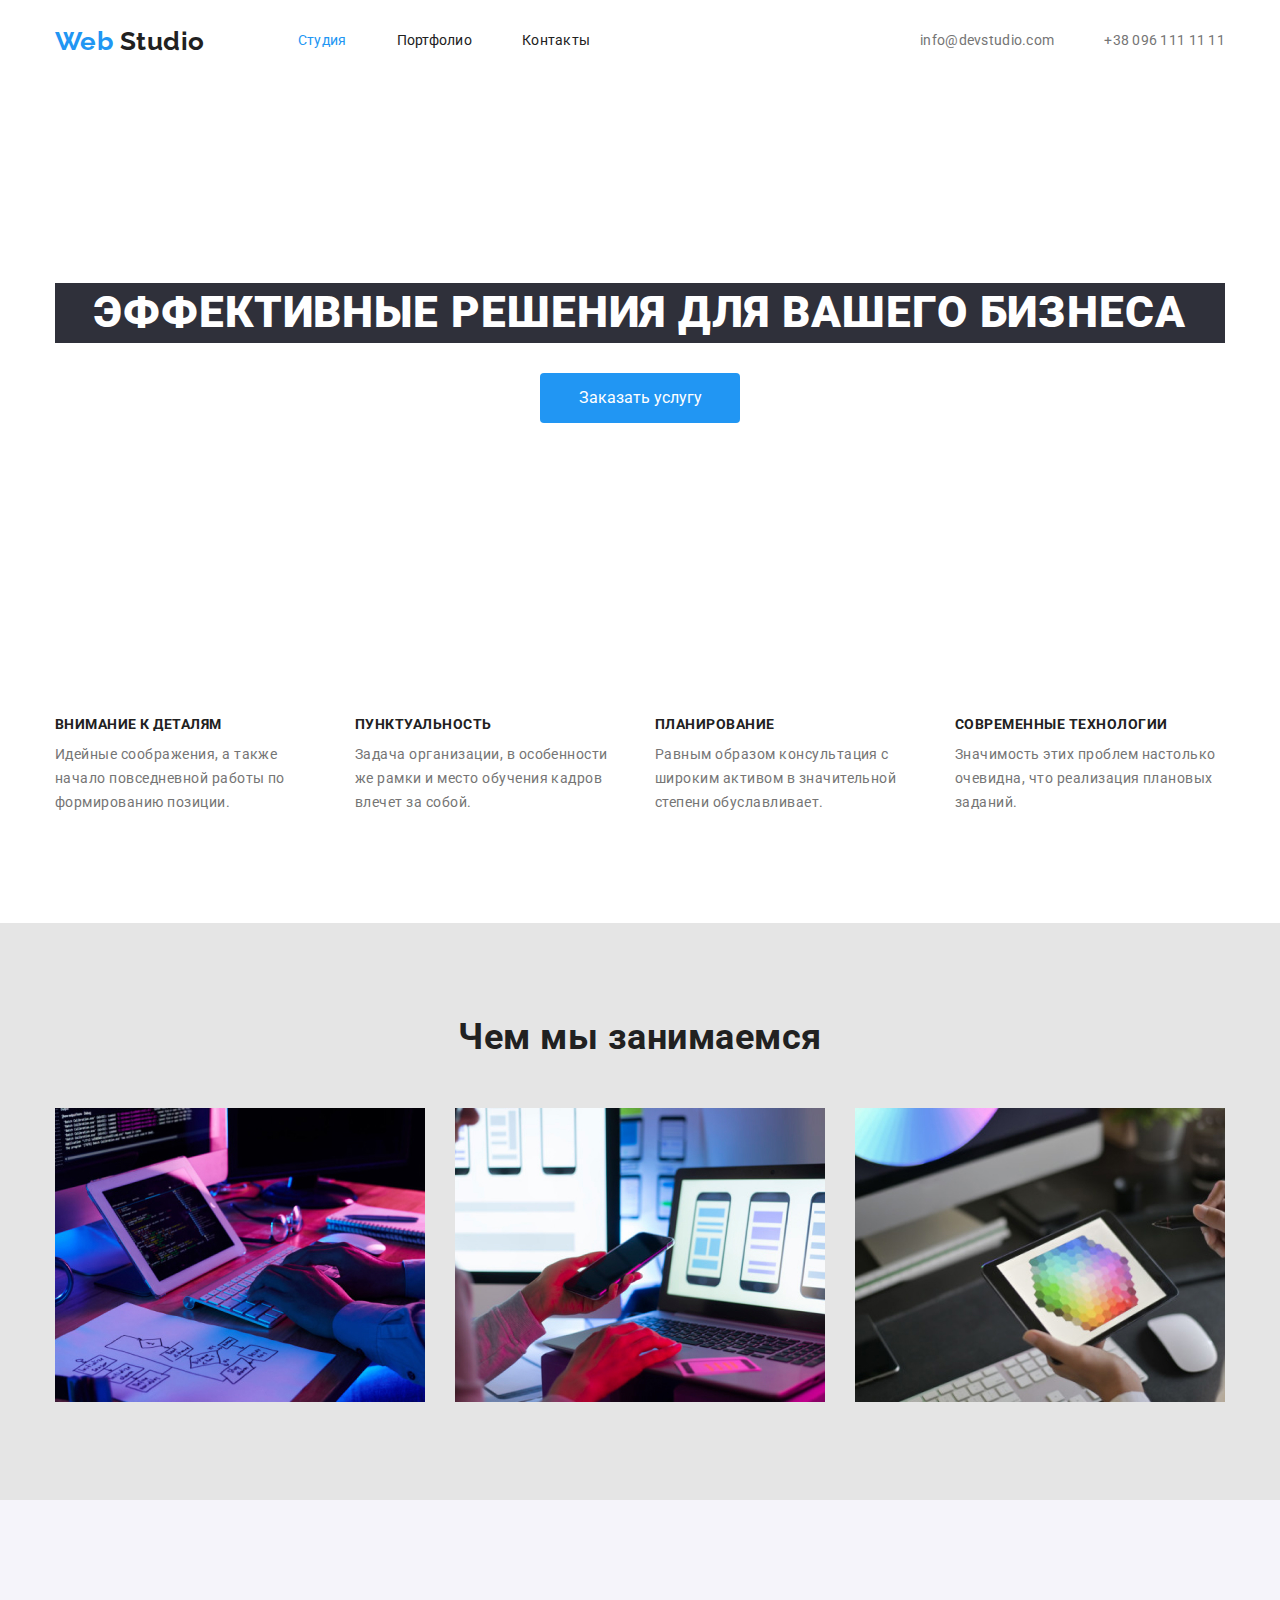
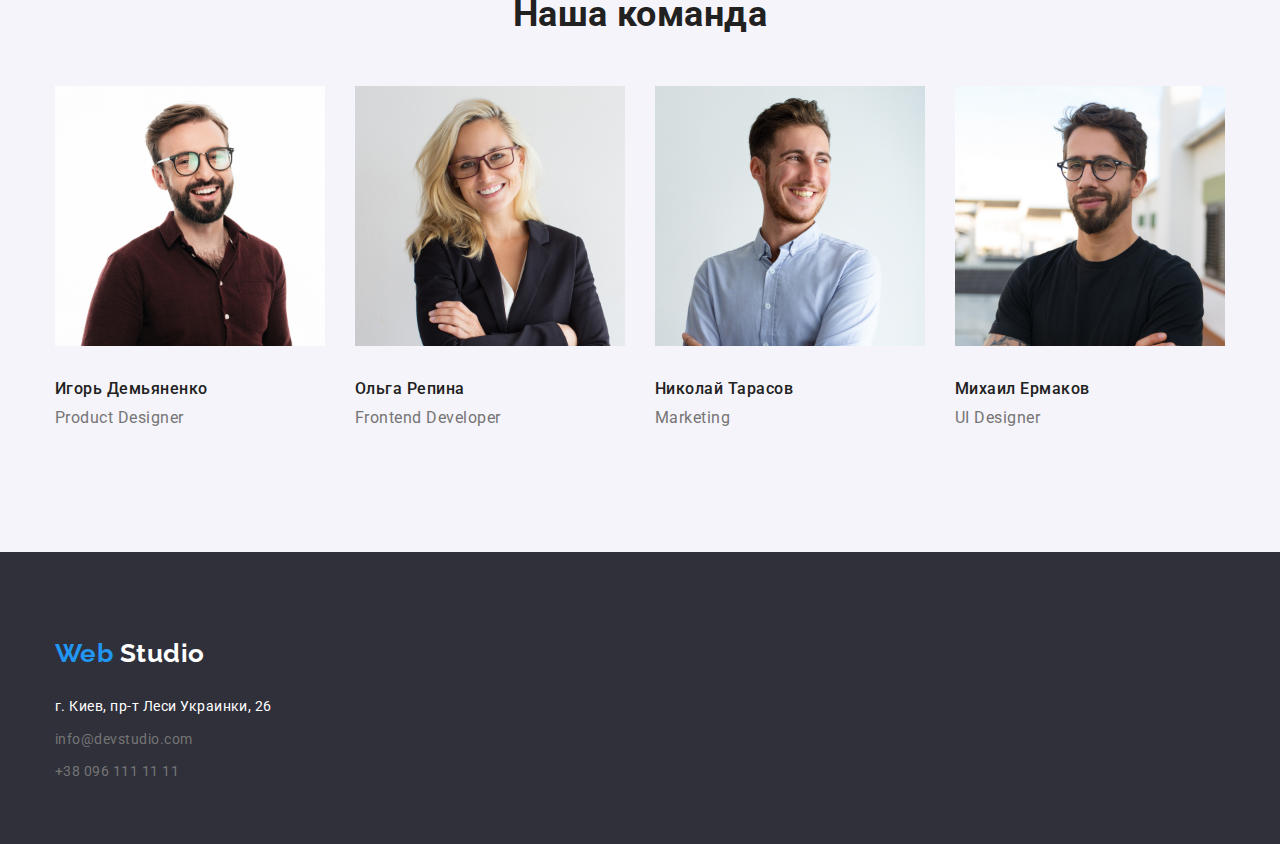
==== commit fb57de6c: "add HW3" ====
--- a/index.html
+++ b/index.html
@@ -57,7 +57,7 @@
 
         <section class="features">
             <div class="container ">
-                <h2 class="features-title">Что нас выделяет на фоне остальных:</h2>
+                <h2 class="features-title hidden">Что нас выделяет на фоне остальных:</h2>
                 <ul class="list features-container">
                     <li class="features-card">
                         <h3 class="features-subtitle">Внимание к деталям</h3>
@@ -141,16 +141,16 @@
 
     <!--Подвал сайта-->
 
-    <footer>
-        <div class="container contacts-footer">
+    <footer class="contacts-footer">
+        <div class="container">
             <div class="footer-logo">
                 <a href="/" class="logo">
                     <p><span class="blue">Web</span> <span class="white">Studio</span></p>
                 </a>
             </div>
             <address class="contacts">
-                <div class="contacts-city"><span class="contacts-address">г. Киев, пр-т Леси Украинки, 26</span></div><br>
-                <div class="footer-email"><a href="mailto:info@devstudio.com" class="contacts-email">info@devstudio.com</a></div> <br>
+                <div class="contacts-city"><span class="contacts-address">г. Киев, пр-т Леси Украинки, 26</span></div>
+                <div class="footer-email"><a href="mailto:info@devstudio.com" class="contacts-email">info@devstudio.com</a></div> 
                 <div class="footer-phone"><a href="tel:+380961111111" class="contacts-phone">+38 096 111 11 11</a></div>
             </address>
         </div>
--- a/css/styles.css
+++ b/css/styles.css
@@ -16,6 +16,7 @@
     background-color: var(--primery-white-color);
     font-family: Roboto, sans-serif;
     letter-spacing: 0.03em;
+    margin: 0;
 }
 
 
@@ -36,12 +37,16 @@
     justify-content: space-around;
 }
 
+.hidden {
+    display: none;
+}
+
 .container {
     margin-left: auto;
     margin-right: auto;
-    width: 1200px;
-    padding-left: 20px;
-    padding-right: 20px;
+    width: 1170px;
+    padding-left: 15px;
+    padding-right: 15px;
 }
 
 .logo {
@@ -115,6 +120,15 @@
 .contacts-first .contacts-now:hover,
 .contacts-first .contacts-now:focus {
     color: var(--blue-color);
+}
+
+.line {
+    position: absolute;
+    width: 100%;
+    height: 0px;
+    left: 0px;
+    top: 80px;
+    border: 1px solid #ECECEC;
 }
 
 .hero {
@@ -284,16 +298,13 @@
     flex-direction: column;
 }
 
-.footer-logo {
-    margin-top: 60px;
-    margin-bottom: 20px;
-}
-
 .contacts {
     font-weight: 400;
     font-size: 14px;
     line-height: 1.7;
     font-style: normal;
+    display: flex;
+    flex-direction: column;
 }
 
 .contacts-city,
@@ -304,7 +315,6 @@
 
 .footer-phone {
     margin-top: 0;
-    padding-bottom: 60px;
 }
 
 .contacts .contacts-address {
@@ -385,10 +395,14 @@
 
 /* Стили для портфолио */
 
+.works {
+    margin-bottom: 94px;
+}
+
 .works-card {
     display: flex;
     flex-wrap: wrap;
-    margin-bottom: 30px;
+    /* margin-bottom: 30px; */
 }
 
 .works-card-elem {
@@ -405,9 +419,10 @@
 
 /* Три последних элемента с margin-bottom */
 
-.works-card-elem:nth-last-child(-n + 3) {
+
+/* .works-card-elem:nth-last-child(-n + 3) {
     margin-bottom: 94px;
-}
+} */
 
 
 /* Все кроме 3,6,9 имеют margin справа */
@@ -420,8 +435,9 @@
     margin-top: 0;
 }
 
-.works-link .container-works {
-    margin-bottom: 20px;
+.container-works {
+    display: block;
+    /* margin-bottom: 0; */
 }
 
 .works .works-subtitle {
@@ -445,4 +461,18 @@
 
 .works .works-link {
     text-decoration: none;
+}
+
+.card-content {
+    /* width: calc((100% - 60px) / 3); */
+    /* width: 370px; */
+    background: #FFFFFF;
+    border: 1px solid #EEEEEE;
+    box-sizing: border-box;
+    padding-left: 24px;
+    padding-right: 24px;
+    padding-top: 20px;
+    padding-bottom: 20px;
+    margin-bottom: 30px;
+    margin-top: 0;
 }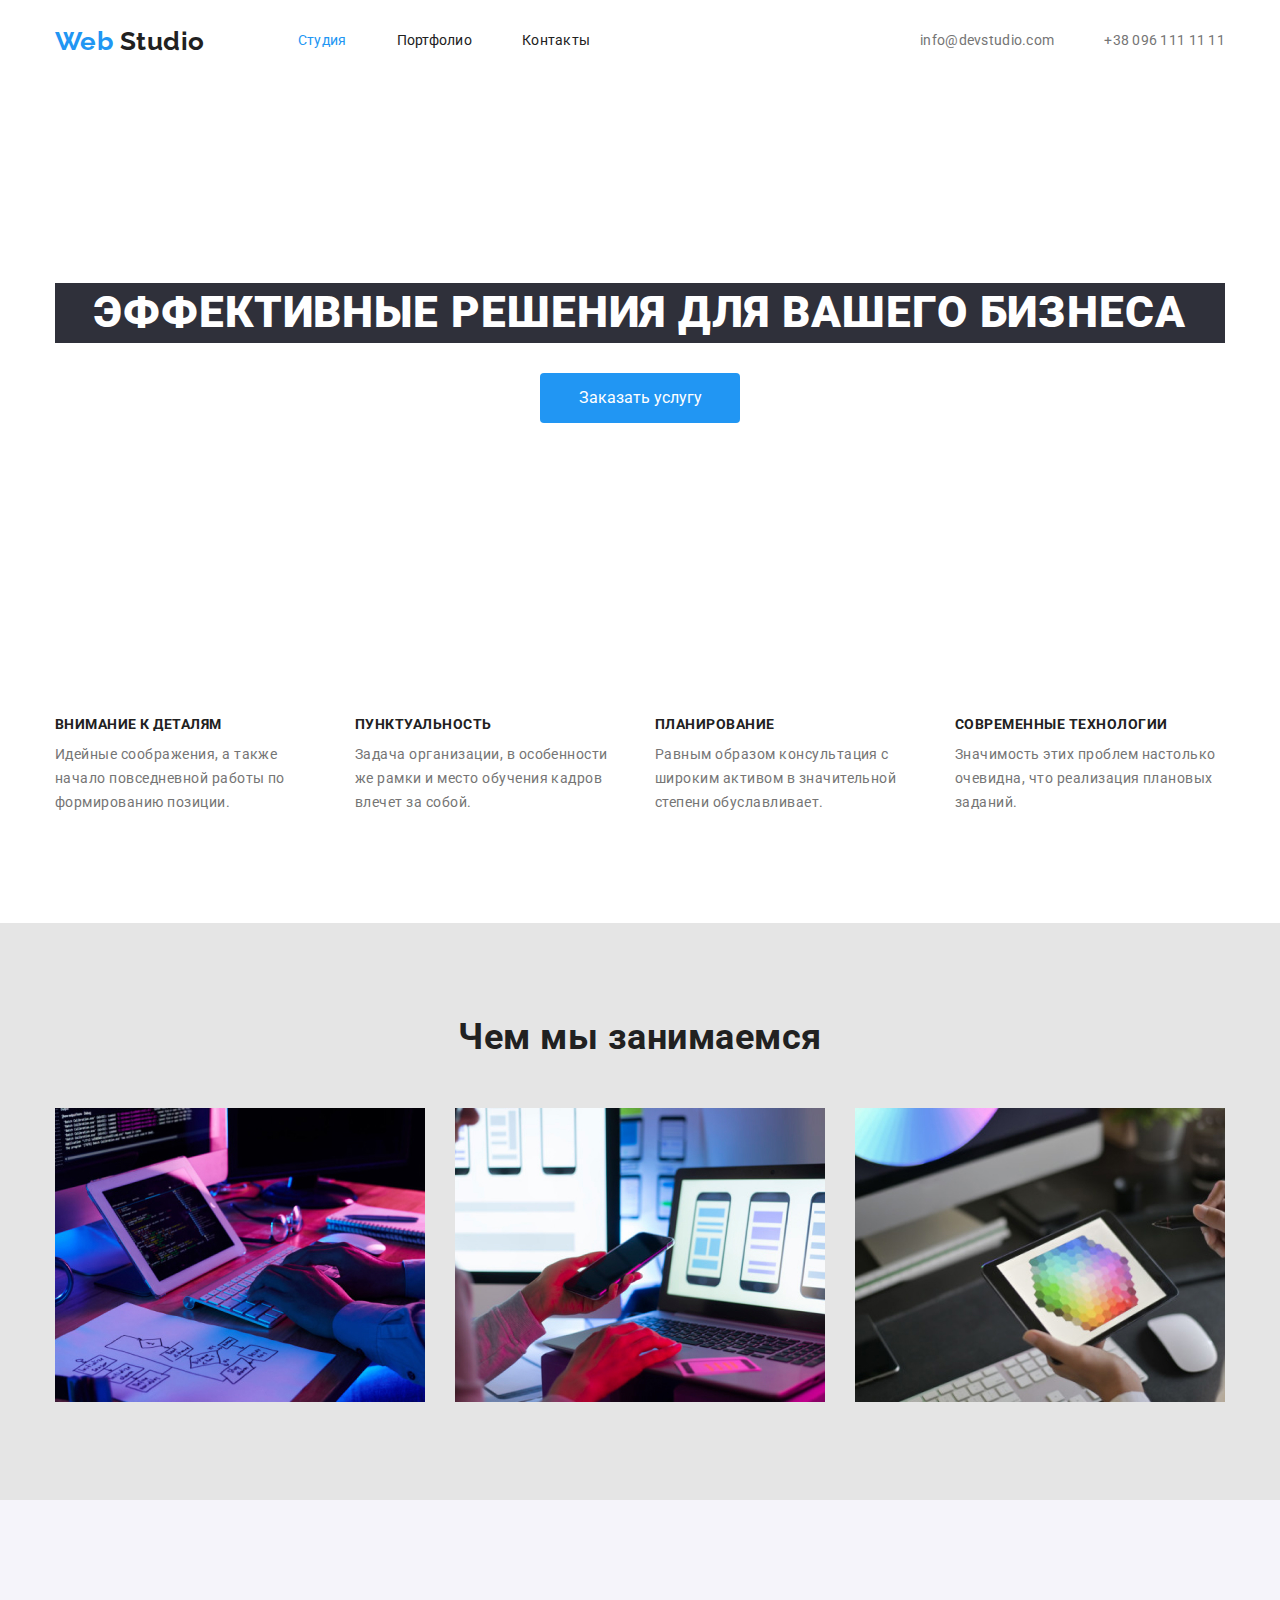
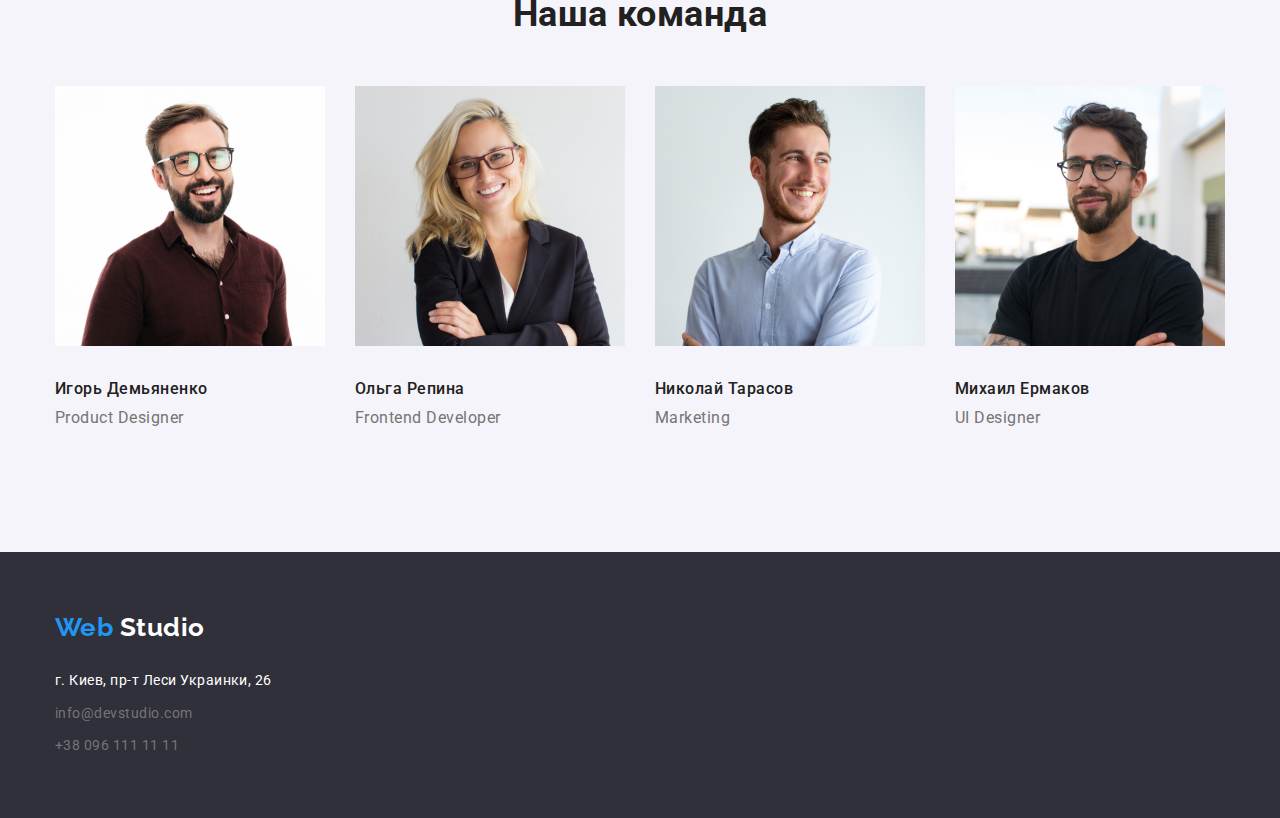
==== commit 8715a2b5: "add HW3" ====
--- a/index.html
+++ b/index.html
@@ -145,7 +145,7 @@
         <div class="container">
             <div class="footer-logo">
                 <a href="/" class="logo">
-                    <p><span class="blue">Web</span> <span class="white">Studio</span></p>
+                    <p class="no-margin"><span class="blue">Web</span> <span class="white">Studio</span></p>
                 </a>
             </div>
             <address class="contacts">
--- a/css/styles.css
+++ b/css/styles.css
@@ -42,9 +42,10 @@
 }
 
 .container {
+    box-sizing: border-box;
     margin-left: auto;
     margin-right: auto;
-    width: 1170px;
+    width: 1200px;
     padding-left: 15px;
     padding-right: 15px;
 }
@@ -327,6 +328,10 @@
     text-decoration: none;
 }
 
+.no-margin {
+    margin-top: 0;
+}
+
 
 /*======== Стили для странички portfolio.html =========*/
 
@@ -396,7 +401,7 @@
 /* Стили для портфолио */
 
 .works {
-    margin-bottom: 94px;
+    padding-bottom: 94px;
 }
 
 .works-card {
@@ -461,6 +466,8 @@
 
 .works .works-link {
     text-decoration: none;
+    margin-left: 15px;
+    margin-right: 15px;
 }
 
 .card-content {
